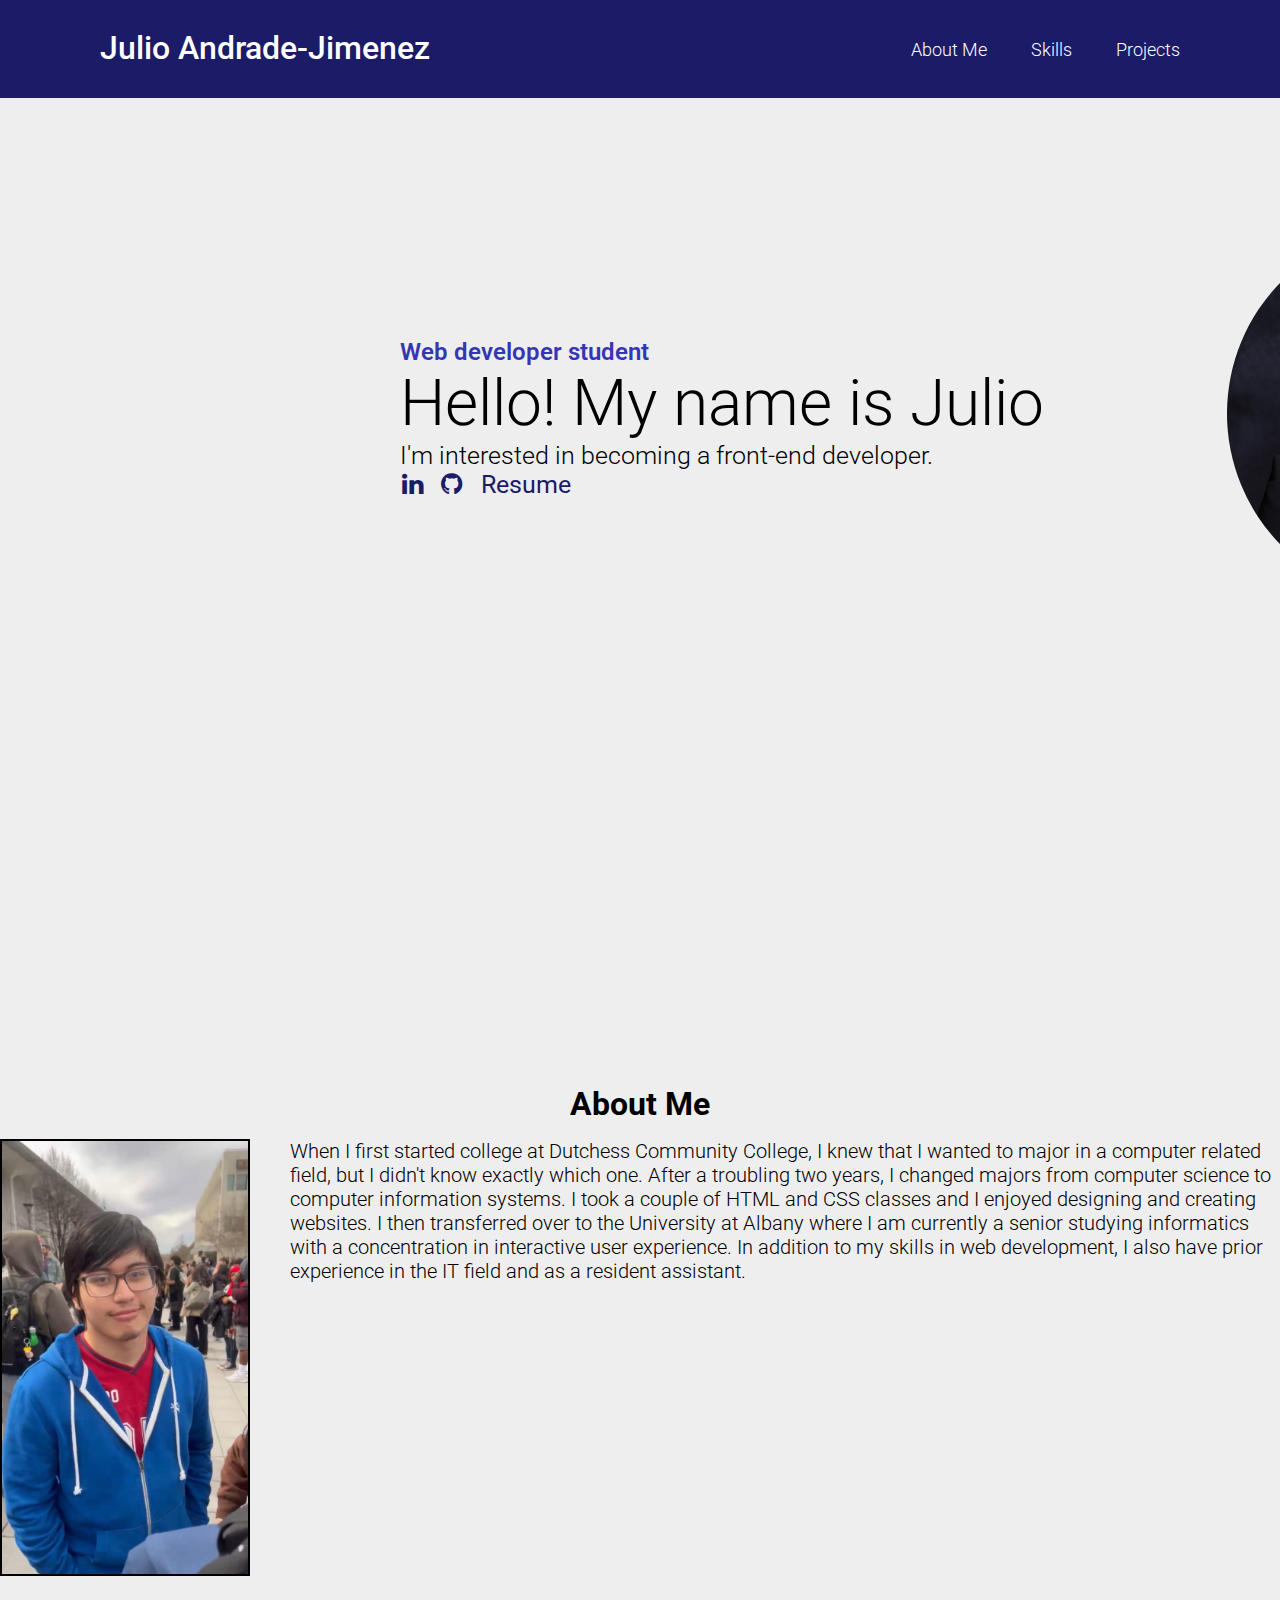
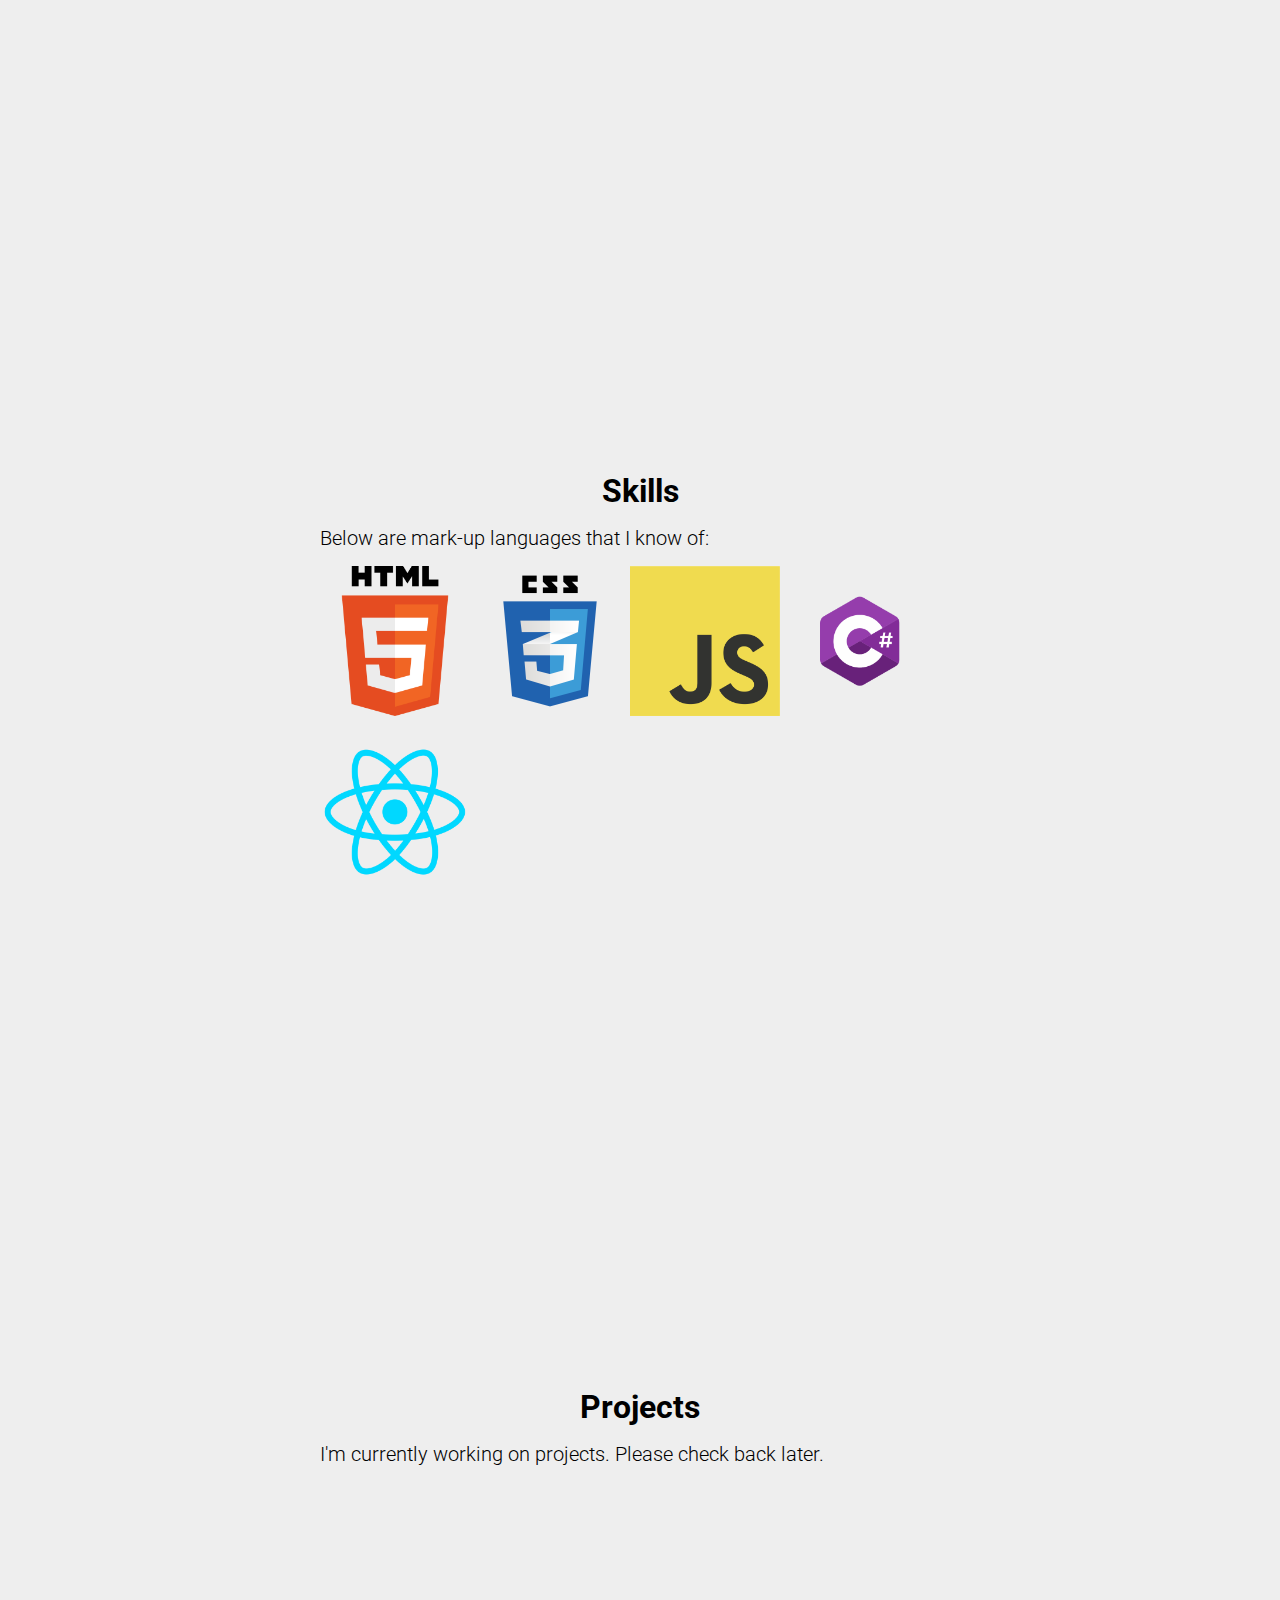
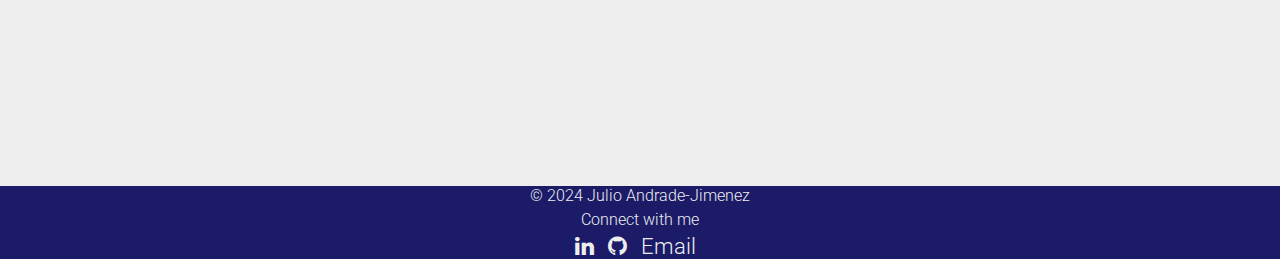
==== index.html @ 0c93e7e2 "Removed dead img & fixed footer" ====
<!DOCTYPE html>
<html lang="en">
    <head>
    <meta charset="UTF-8">
    <meta name="viewport" content="width=device-width, initial-scale=1.0">
    <meta http-equiv="X-UA-Compatible" content="ie=edge">
    <title>Julio Andrade-Jimenez</title>
    <link rel="apple-touch-icon" sizes="180x180" href="/photos/favicon_io/apple-touch-icon.png">
    <link rel="icon" type="image/png" sizes="32x32" href="/photos/favicon_io/favicon-32x32.png">
    <link rel="icon" type="image/png" sizes="16x16" href="/photos/favicon_io/favicon-16x16.png">
    <link rel="manifest" href="/site.webmanifest">
    <link rel="stylesheet" href="style.css">
    <link rel="preconnect" href="https://fonts.googleapis.com">
    <link rel="preconnect" href="https://fonts.gstatic.com" crossorigin>
    <link href="https://fonts.googleapis.com/css2?family=Roboto:ital,wght@0,100;0,300;0,400;0,500;0,700;0,900;1,100;1,300;1,400;1,500;1,700;1,900&display=swap" rel="stylesheet">
    <link rel="stylesheet" href="https://cdnjs.cloudflare.com/ajax/libs/font-awesome/4.7.0/css/font-awesome.min.css">
    <meta name="viewport" content="width=device-width, initial-scale=1.0">
    <link href="/hamburgers.css" rel="stylesheet">
    <script src="/java.js"></script>
</head>
<body>
    <header class="header">
        <div class="logo-container">
            <a href="#" class="logo">Julio Andrade-Jimenez</a>
                            <!-- Hamburger Menu -->
                    <button class="hamburger hamburger--slider" id="button-begone" type="button" onclick="Hamburger()">
                        <span class="hamburger-box">
                          <span class="hamburger-inner"></span>
                        </span>
                      </button>
        </div>   
        <nav class="navbar">         
            <a href="#about-me-header">About Me</a>
            <a href="#skills-header">Skills</a>
            <a href="#projects-header">Projects</a>
        </nav>
    </header>
    <div class="hero-container">
    <div id="hero-text">
        <h3 class="hero-header">Web developer student</h3>
        <h2 id="hero-header-one">Hello! My name is Julio</h2>
        <h4 id="hero-header-two">I'm interested in becoming a front-end developer.</h4>
        <nav id="nav-icon">
            <a href="https://www.linkedin.com/in/julio-andrade-jimenez-847bb917b/" target="'_blank"><i class="fa fa-linkedin" aria-hidden="true"></i></a>
            <a href="https://github.com/Wheetos" target="_blank"><i class="fa fa-github"></i></a>
            <a href="./Resume.pdf" target="_blank">Resume</a>
        </nav>
    </div>
    <div id="hero-img">
    <img src="/photos/R5C_7888.jpg" alt="Julio's portrait" id="portrait">
    </div>
</div>
<div class="wrapper">
    <h1 id="about-me-header">About Me</h1>
    <div class="about-wrapper">
        <img src="/photos/selfie.jpg" alt=" " id="about-me-pic">
        <p>  When I first started college at Dutchess Community College, I knew that 
             I wanted to major in a computer related field, but I 
             didn't know exactly which one. After a troubling two years, I 
             changed majors from computer science to computer 
             information systems. I took a couple of HTML and CSS 
             classes and I enjoyed designing and creating 
             websites. I then transferred over to the University at 
             Albany where I am currently a senior studying informatics 
             with a concentration in interactive user experience. In 
             addition to my skills in web development, I also have 
             prior experience in the IT field and as a resident assistant.
        </p>
    </div>
</div>
<div class="wrapper">
    <h1 id="skills-header">Skills</h1>
        <div class="skills-wrapper">
            <p>Below are mark-up languages that I know of:</p>
            <img src="/photos/html-logo.png" alt=" " class="skills-img">
            <img src="/photos/CSS-logo.png" alt=" " class="skills-img">
            <img src="/photos/JS-logo.png" alt=" " class="skills-img">
            <img src="/photos/Csharp-logo.png" alt=" " class="skills-img">
            <img src="/photos/react-logo.png" alt=" " class="skills-img">
        </div>
</div>
<div class="wrapper">
    <h1 id="projects-header">Projects</h1>
        <div class="project-wrapper">
            <p>I'm currently working on projects. Please check back later.</p>
        </div>
</div>
<footer>
    <div class="footer">
    <p>
        &copy; 2024 Julio Andrade-Jimenez
    </p>
    <p>
        Connect with me
    </p>
    <nav id="footer-icon">
        <a href="https://www.linkedin.com/in/julio-andrade-jimenez-847bb917b/" target="'_blank"><i class="fa fa-linkedin" aria-hidden="true"></i></a>
        <a href="https://github.com/Wheetos" target="_blank"><i class="fa fa-github"></i></a>
        <a href="mailto:julioandrade20943@gmail.com">Email</a>
    </nav>
    </div>
</footer>
</body>
</html>
---- style.css ----
*{
    box-sizing: border-box;
    padding: 0;
    margin: 0;
    font-family: "roboto", sans-serif;
}

body{
    min-height: 100vh;
    background-color: #eee;
}

.header{
    position: sticky;
    top: 0;
    left:0;
    width: 100%;
    padding: 20px 100px;
    background: #1b1b68;
    display: flex;
    justify-content: space-between;
    align-items: center;
    z-index: 100;
}

.logo{
    font-size: 32px;
    color:#fff;
    font-weight: 500;
    text-decoration: none;
    pointer-events: none;
}

.navbar a{
    position: relative;
    font-size: 18px;
    color: #fff;
    font-weight: 300;
    text-decoration: none;
    margin-left:40px;
}

.navbar a::before{
    content:'';
    position: absolute;
    top: 100%;
    left: 0;
    width: 0;
    height: 3px;
    background-color: #fff;
    transition: .3s;

}

.navbar a:hover::before{
    width: 100%;
}

.hero-container{
    display: flex;
    max-width: 1280px;
    margin-bottom: 20rem;
}
#hero-text{
    padding-left: 25rem;
    padding-top: 15rem;
}

#hero-img{
    margin-left: 2rem;
    margin-top: 8rem;
}

#portrait{
    clip-path: circle();
    width: 525px;
    height: 375px;
}

.hero-header{
    width: 45rem;
    font-size: 24px;
    font-weight: 600;
    color: #3636b4;
}

#hero-header-one{
    font-size: 4rem;
    font-weight: 300;
}

#hero-header-two{
    font-size: 25px;
    font-weight: 300;
}

#nav-icon a{
    color: #1b1b68;
    text-decoration: none;
    padding-left: 1.5px;
    padding-right: 13px;
    font-size: 25px;
}

#nav-icon a:hover{
    color: #3f3fcc;
}

.wrapper{
    max-width: 1280px;
    margin: auto;
    margin-bottom: 20rem;
}

#about-me-header{
    text-align: center;
    margin-bottom: 1rem;
    padding-top: 10rem;
}

#about-me-pic{
    width: 250px;
    margin-right: 2.5rem;
    border: 2px solid #000000;
}

.about-wrapper{
    display: flex;
    font-size: 20px;
    font-weight: 300;
}

#skills-header{
    text-align: center;
    margin-bottom: 1rem;
    padding-top: 11rem;
}

.skills-wrapper{
    width: 50%;
    font-size: 20px;
    font-weight: 300;
    margin: auto;
}

.skills-img {
    width: 150px;
    padding-top: 1rem;
}

#projects-header{
    text-align: center;
    margin-bottom: 1rem;
    padding-top: 11rem;
}

.project-wrapper {
    width: 50%;
    font-size: 20px;
    font-weight: 300;
    margin: auto;
}

.footer {
    background-color: #1b1b68;
    display: grid;
    font-size: 16px;
    font-weight: 300;
    color: #eee;
    gap: 5px;
    text-align: center;
}

#footer-icon a {
    color: #eee;
    text-decoration: none;
    padding-right: 10px;
    font-size: 22px;
}

#footer-icon a:hover {
    color: #3f3fcc;
}

#button-begone {
    visibility: hidden;
}


/* This applies when the screen size is 480px or less */
@media only screen and (max-width: 480px) {
    .header {
        max-width: 480px;
        width: 100%;
        padding: 10px 0px 0px;
        display: flex;
        justify-content: flex-start;
        flex-direction: column;
}
    
.logo {
        font-size: 20px;
        width: 300px;
        padding-right: 5rem;
}

/*Keeps the navbar's link hidden until the user clicks on the
    hamburger menu*/
.navbar {
        visibility:hidden;
}

.navbar-active {
        display: flex;
        flex-direction: column;
        gap: 20px;
        visibility: visible;
        margin: auto;
        width: 50%;
        padding-bottom: 10px;
}

.navbar a{
        font-size: 18px;
        margin: auto;
}

.hero-container{
        display: flex;
        flex-direction: column-reverse;
        max-width: 480px;
        width: 100%;
}

#hero-text{
        padding-left: 0px;
        padding-top: 3rem;
        margin: auto;
        text-align: center;
}
    
#hero-img{
        margin: auto;
        padding-top: 5rem;
        width: 100%;
        display: flex;
        justify-content: center;
}
    
#portrait{
        width: 275px;
        height: 250px;
}
    
.hero-header{
        width: 100%;
}
    
#hero-header-one{
        font-size: 36px;
}
    
#hero-header-two{
        font-size: 21px;
}
    
#nav-icon a{
        font-size: 30px;
}
    
.wrapper{
        max-width: 390px;
        margin: auto;
        margin-bottom: 20rem;
        display: flex;
        flex-direction: column;
}
    
#about-me-header{
        text-align: center;
        margin-bottom: 1rem;
        padding-top: 12rem;
}
    
#about-me-pic{
        width: 200px;
        height: 300px;
        margin: auto;
}
    
.about-wrapper{
        font-size: 19px;
        flex-direction: column;
        text-align: center;
        width: 100%;
}

.about-wrapper p {
        margin: auto;
        width: 85%;
        padding-top: 2rem;
}
    
#skills-header{
        text-align: center;
        margin-bottom: 1rem;
        padding-top: 12rem;
}
    
.skills-wrapper{
        width: 100%;
        display: flex;
        flex-direction: column;
}

.skills-wrapper p {
        width: 50%;
        margin: auto;
        padding-bottom: 5rem;
}
    
.skills-img {
        width: 150px;
        padding-top: 1rem;
        margin: auto;
}
    
#projects-header{
        text-align: center;
        margin-bottom: 1rem;
        padding-top: 12rem;
}
    
.project-wrapper{
        width: 100%;
        font-size: 20px;
        margin: auto;
}

.project-wrapper p {
        width: 50%;
        margin: auto;
}
    
.footer {
        margin: auto;
        width: 100%;
}
    
#footer-icon a{
        padding-right: 10px;
        font-size: 22px;
}

#button-begone {
        visibility:visible;
}    
}
---- hamburgers.css ----
/*!
 * Hamburgers
 * @description Tasty CSS-animated hamburgers
 * @author Jonathan Suh @jonsuh
 * @site https://jonsuh.com/hamburgers
 * @link https://github.com/jonsuh/hamburgers
 */
.hamburger {
  padding: 15px 15px;
  display: inline-block;
  cursor: pointer;
  transition-property: opacity, filter;
  transition-duration: 0.15s;
  transition-timing-function: linear;
  font: inherit;
  color: inherit;
  text-transform: none;
  background-color: transparent;
  border: 0;
  margin: 0;
  overflow: visible; }
  .hamburger:hover {
    opacity: 0.7; }
  .hamburger.is-active:hover {
    opacity: 0.7; }
  .hamburger.is-active .hamburger-inner,
  .hamburger.is-active .hamburger-inner::before,
  .hamburger.is-active .hamburger-inner::after {
    background-color: #eee; }

.hamburger-box {
  width: 40px;
  height: 24px;
  display: inline-block;
  position: relative; }

.hamburger-inner {
  display: block;
  top: 50%;
  margin-top: -2px; }
  .hamburger-inner, .hamburger-inner::before, .hamburger-inner::after {
    width: 40px;
    height: 4px;
    background-color: #eee;
    border-radius: 4px;
    position: absolute;
    transition-property: transform;
    transition-duration: 0.15s;
    transition-timing-function: ease; }
  .hamburger-inner::before, .hamburger-inner::after {
    content: "";
    display: block; }
  .hamburger-inner::before {
    top: -10px; }
  .hamburger-inner::after {
    bottom: -10px; }

/*
   * 3DX
   */
.hamburger--3dx .hamburger-box {
  perspective: 80px; }

.hamburger--3dx .hamburger-inner {
  transition: transform 0.15s cubic-bezier(0.645, 0.045, 0.355, 1), background-color 0s 0.1s cubic-bezier(0.645, 0.045, 0.355, 1); }
  .hamburger--3dx .hamburger-inner::before, .hamburger--3dx .hamburger-inner::after {
    transition: transform 0s 0.1s cubic-bezier(0.645, 0.045, 0.355, 1); }

.hamburger--3dx.is-active .hamburger-inner {
  background-color: transparent !important;
  transform: rotateY(180deg); }
  .hamburger--3dx.is-active .hamburger-inner::before {
    transform: translate3d(0, 10px, 0) rotate(45deg); }
  .hamburger--3dx.is-active .hamburger-inner::after {
    transform: translate3d(0, -10px, 0) rotate(-45deg); }

/*
   * 3DX Reverse
   */
.hamburger--3dx-r .hamburger-box {
  perspective: 80px; }

.hamburger--3dx-r .hamburger-inner {
  transition: transform 0.15s cubic-bezier(0.645, 0.045, 0.355, 1), background-color 0s 0.1s cubic-bezier(0.645, 0.045, 0.355, 1); }
  .hamburger--3dx-r .hamburger-inner::before, .hamburger--3dx-r .hamburger-inner::after {
    transition: transform 0s 0.1s cubic-bezier(0.645, 0.045, 0.355, 1); }

.hamburger--3dx-r.is-active .hamburger-inner {
  background-color: transparent !important;
  transform: rotateY(-180deg); }
  .hamburger--3dx-r.is-active .hamburger-inner::before {
    transform: translate3d(0, 10px, 0) rotate(45deg); }
  .hamburger--3dx-r.is-active .hamburger-inner::after {
    transform: translate3d(0, -10px, 0) rotate(-45deg); }

/*
   * 3DY
   */
.hamburger--3dy .hamburger-box {
  perspective: 80px; }

.hamburger--3dy .hamburger-inner {
  transition: transform 0.15s cubic-bezier(0.645, 0.045, 0.355, 1), background-color 0s 0.1s cubic-bezier(0.645, 0.045, 0.355, 1); }
  .hamburger--3dy .hamburger-inner::before, .hamburger--3dy .hamburger-inner::after {
    transition: transform 0s 0.1s cubic-bezier(0.645, 0.045, 0.355, 1); }

.hamburger--3dy.is-active .hamburger-inner {
  background-color: transparent !important;
  transform: rotateX(-180deg); }
  .hamburger--3dy.is-active .hamburger-inner::before {
    transform: translate3d(0, 10px, 0) rotate(45deg); }
  .hamburger--3dy.is-active .hamburger-inner::after {
    transform: translate3d(0, -10px, 0) rotate(-45deg); }

/*
   * 3DY Reverse
   */
.hamburger--3dy-r .hamburger-box {
  perspective: 80px; }

.hamburger--3dy-r .hamburger-inner {
  transition: transform 0.15s cubic-bezier(0.645, 0.045, 0.355, 1), background-color 0s 0.1s cubic-bezier(0.645, 0.045, 0.355, 1); }
  .hamburger--3dy-r .hamburger-inner::before, .hamburger--3dy-r .hamburger-inner::after {
    transition: transform 0s 0.1s cubic-bezier(0.645, 0.045, 0.355, 1); }

.hamburger--3dy-r.is-active .hamburger-inner {
  background-color: transparent !important;
  transform: rotateX(180deg); }
  .hamburger--3dy-r.is-active .hamburger-inner::before {
    transform: translate3d(0, 10px, 0) rotate(45deg); }
  .hamburger--3dy-r.is-active .hamburger-inner::after {
    transform: translate3d(0, -10px, 0) rotate(-45deg); }

/*
   * 3DXY
   */
.hamburger--3dxy .hamburger-box {
  perspective: 80px; }

.hamburger--3dxy .hamburger-inner {
  transition: transform 0.15s cubic-bezier(0.645, 0.045, 0.355, 1), background-color 0s 0.1s cubic-bezier(0.645, 0.045, 0.355, 1); }
  .hamburger--3dxy .hamburger-inner::before, .hamburger--3dxy .hamburger-inner::after {
    transition: transform 0s 0.1s cubic-bezier(0.645, 0.045, 0.355, 1); }

.hamburger--3dxy.is-active .hamburger-inner {
  background-color: transparent !important;
  transform: rotateX(180deg) rotateY(180deg); }
  .hamburger--3dxy.is-active .hamburger-inner::before {
    transform: translate3d(0, 10px, 0) rotate(45deg); }
  .hamburger--3dxy.is-active .hamburger-inner::after {
    transform: translate3d(0, -10px, 0) rotate(-45deg); }

/*
   * 3DXY Reverse
   */
.hamburger--3dxy-r .hamburger-box {
  perspective: 80px; }

.hamburger--3dxy-r .hamburger-inner {
  transition: transform 0.15s cubic-bezier(0.645, 0.045, 0.355, 1), background-color 0s 0.1s cubic-bezier(0.645, 0.045, 0.355, 1); }
  .hamburger--3dxy-r .hamburger-inner::before, .hamburger--3dxy-r .hamburger-inner::after {
    transition: transform 0s 0.1s cubic-bezier(0.645, 0.045, 0.355, 1); }

.hamburger--3dxy-r.is-active .hamburger-inner {
  background-color: transparent !important;
  transform: rotateX(180deg) rotateY(180deg) rotateZ(-180deg); }
  .hamburger--3dxy-r.is-active .hamburger-inner::before {
    transform: translate3d(0, 10px, 0) rotate(45deg); }
  .hamburger--3dxy-r.is-active .hamburger-inner::after {
    transform: translate3d(0, -10px, 0) rotate(-45deg); }

/*
   * Arrow
   */
.hamburger--arrow.is-active .hamburger-inner::before {
  transform: translate3d(-8px, 0, 0) rotate(-45deg) scale(0.7, 1); }

.hamburger--arrow.is-active .hamburger-inner::after {
  transform: translate3d(-8px, 0, 0) rotate(45deg) scale(0.7, 1); }

/*
   * Arrow Right
   */
.hamburger--arrow-r.is-active .hamburger-inner::before {
  transform: translate3d(8px, 0, 0) rotate(45deg) scale(0.7, 1); }

.hamburger--arrow-r.is-active .hamburger-inner::after {
  transform: translate3d(8px, 0, 0) rotate(-45deg) scale(0.7, 1); }

/*
   * Arrow Alt
   */
.hamburger--arrowalt .hamburger-inner::before {
  transition: top 0.1s 0.1s ease, transform 0.1s cubic-bezier(0.165, 0.84, 0.44, 1); }

.hamburger--arrowalt .hamburger-inner::after {
  transition: bottom 0.1s 0.1s ease, transform 0.1s cubic-bezier(0.165, 0.84, 0.44, 1); }

.hamburger--arrowalt.is-active .hamburger-inner::before {
  top: 0;
  transform: translate3d(-8px, -10px, 0) rotate(-45deg) scale(0.7, 1);
  transition: top 0.1s ease, transform 0.1s 0.1s cubic-bezier(0.895, 0.03, 0.685, 0.22); }

.hamburger--arrowalt.is-active .hamburger-inner::after {
  bottom: 0;
  transform: translate3d(-8px, 10px, 0) rotate(45deg) scale(0.7, 1);
  transition: bottom 0.1s ease, transform 0.1s 0.1s cubic-bezier(0.895, 0.03, 0.685, 0.22); }

/*
   * Arrow Alt Right
   */
.hamburger--arrowalt-r .hamburger-inner::before {
  transition: top 0.1s 0.1s ease, transform 0.1s cubic-bezier(0.165, 0.84, 0.44, 1); }

.hamburger--arrowalt-r .hamburger-inner::after {
  transition: bottom 0.1s 0.1s ease, transform 0.1s cubic-bezier(0.165, 0.84, 0.44, 1); }

.hamburger--arrowalt-r.is-active .hamburger-inner::before {
  top: 0;
  transform: translate3d(8px, -10px, 0) rotate(45deg) scale(0.7, 1);
  transition: top 0.1s ease, transform 0.1s 0.1s cubic-bezier(0.895, 0.03, 0.685, 0.22); }

.hamburger--arrowalt-r.is-active .hamburger-inner::after {
  bottom: 0;
  transform: translate3d(8px, 10px, 0) rotate(-45deg) scale(0.7, 1);
  transition: bottom 0.1s ease, transform 0.1s 0.1s cubic-bezier(0.895, 0.03, 0.685, 0.22); }

/*
   * Arrow Turn
   */
.hamburger--arrowturn.is-active .hamburger-inner {
  transform: rotate(-180deg); }
  .hamburger--arrowturn.is-active .hamburger-inner::before {
    transform: translate3d(8px, 0, 0) rotate(45deg) scale(0.7, 1); }
  .hamburger--arrowturn.is-active .hamburger-inner::after {
    transform: translate3d(8px, 0, 0) rotate(-45deg) scale(0.7, 1); }

/*
   * Arrow Turn Right
   */
.hamburger--arrowturn-r.is-active .hamburger-inner {
  transform: rotate(-180deg); }
  .hamburger--arrowturn-r.is-active .hamburger-inner::before {
    transform: translate3d(-8px, 0, 0) rotate(-45deg) scale(0.7, 1); }
  .hamburger--arrowturn-r.is-active .hamburger-inner::after {
    transform: translate3d(-8px, 0, 0) rotate(45deg) scale(0.7, 1); }

/*
   * Boring
   */
.hamburger--boring .hamburger-inner, .hamburger--boring .hamburger-inner::before, .hamburger--boring .hamburger-inner::after {
  transition-property: none; }

.hamburger--boring.is-active .hamburger-inner {
  transform: rotate(45deg); }
  .hamburger--boring.is-active .hamburger-inner::before {
    top: 0;
    opacity: 0; }
  .hamburger--boring.is-active .hamburger-inner::after {
    bottom: 0;
    transform: rotate(-90deg); }

/*
   * Collapse
   */
.hamburger--collapse .hamburger-inner {
  top: auto;
  bottom: 0;
  transition-duration: 0.13s;
  transition-delay: 0.13s;
  transition-timing-function: cubic-bezier(0.55, 0.055, 0.675, 0.19); }
  .hamburger--collapse .hamburger-inner::after {
    top: -20px;
    transition: top 0.2s 0.2s cubic-bezier(0.33333, 0.66667, 0.66667, 1), opacity 0.1s linear; }
  .hamburger--collapse .hamburger-inner::before {
    transition: top 0.12s 0.2s cubic-bezier(0.33333, 0.66667, 0.66667, 1), transform 0.13s cubic-bezier(0.55, 0.055, 0.675, 0.19); }

.hamburger--collapse.is-active .hamburger-inner {
  transform: translate3d(0, -10px, 0) rotate(-45deg);
  transition-delay: 0.22s;
  transition-timing-function: cubic-bezier(0.215, 0.61, 0.355, 1); }
  .hamburger--collapse.is-active .hamburger-inner::after {
    top: 0;
    opacity: 0;
    transition: top 0.2s cubic-bezier(0.33333, 0, 0.66667, 0.33333), opacity 0.1s 0.22s linear; }
  .hamburger--collapse.is-active .hamburger-inner::before {
    top: 0;
    transform: rotate(-90deg);
    transition: top 0.1s 0.16s cubic-bezier(0.33333, 0, 0.66667, 0.33333), transform 0.13s 0.25s cubic-bezier(0.215, 0.61, 0.355, 1); }

/*
   * Collapse Reverse
   */
.hamburger--collapse-r .hamburger-inner {
  top: auto;
  bottom: 0;
  transition-duration: 0.13s;
  transition-delay: 0.13s;
  transition-timing-function: cubic-bezier(0.55, 0.055, 0.675, 0.19); }
  .hamburger--collapse-r .hamburger-inner::after {
    top: -20px;
    transition: top 0.2s 0.2s cubic-bezier(0.33333, 0.66667, 0.66667, 1), opacity 0.1s linear; }
  .hamburger--collapse-r .hamburger-inner::before {
    transition: top 0.12s 0.2s cubic-bezier(0.33333, 0.66667, 0.66667, 1), transform 0.13s cubic-bezier(0.55, 0.055, 0.675, 0.19); }

.hamburger--collapse-r.is-active .hamburger-inner {
  transform: translate3d(0, -10px, 0) rotate(45deg);
  transition-delay: 0.22s;
  transition-timing-function: cubic-bezier(0.215, 0.61, 0.355, 1); }
  .hamburger--collapse-r.is-active .hamburger-inner::after {
    top: 0;
    opacity: 0;
    transition: top 0.2s cubic-bezier(0.33333, 0, 0.66667, 0.33333), opacity 0.1s 0.22s linear; }
  .hamburger--collapse-r.is-active .hamburger-inner::before {
    top: 0;
    transform: rotate(90deg);
    transition: top 0.1s 0.16s cubic-bezier(0.33333, 0, 0.66667, 0.33333), transform 0.13s 0.25s cubic-bezier(0.215, 0.61, 0.355, 1); }

/*
   * Elastic
   */
.hamburger--elastic .hamburger-inner {
  top: 2px;
  transition-duration: 0.275s;
  transition-timing-function: cubic-bezier(0.68, -0.55, 0.265, 1.55); }
  .hamburger--elastic .hamburger-inner::before {
    top: 10px;
    transition: opacity 0.125s 0.275s ease; }
  .hamburger--elastic .hamburger-inner::after {
    top: 20px;
    transition: transform 0.275s cubic-bezier(0.68, -0.55, 0.265, 1.55); }

.hamburger--elastic.is-active .hamburger-inner {
  transform: translate3d(0, 10px, 0) rotate(135deg);
  transition-delay: 0.075s; }
  .hamburger--elastic.is-active .hamburger-inner::before {
    transition-delay: 0s;
    opacity: 0; }
  .hamburger--elastic.is-active .hamburger-inner::after {
    transform: translate3d(0, -20px, 0) rotate(-270deg);
    transition-delay: 0.075s; }

/*
   * Elastic Reverse
   */
.hamburger--elastic-r .hamburger-inner {
  top: 2px;
  transition-duration: 0.275s;
  transition-timing-function: cubic-bezier(0.68, -0.55, 0.265, 1.55); }
  .hamburger--elastic-r .hamburger-inner::before {
    top: 10px;
    transition: opacity 0.125s 0.275s ease; }
  .hamburger--elastic-r .hamburger-inner::after {
    top: 20px;
    transition: transform 0.275s cubic-bezier(0.68, -0.55, 0.265, 1.55); }

.hamburger--elastic-r.is-active .hamburger-inner {
  transform: translate3d(0, 10px, 0) rotate(-135deg);
  transition-delay: 0.075s; }
  .hamburger--elastic-r.is-active .hamburger-inner::before {
    transition-delay: 0s;
    opacity: 0; }
  .hamburger--elastic-r.is-active .hamburger-inner::after {
    transform: translate3d(0, -20px, 0) rotate(270deg);
    transition-delay: 0.075s; }

/*
   * Emphatic
   */
.hamburger--emphatic {
  overflow: hidden; }
  .hamburger--emphatic .hamburger-inner {
    transition: background-color 0.125s 0.175s ease-in; }
    .hamburger--emphatic .hamburger-inner::before {
      left: 0;
      transition: transform 0.125s cubic-bezier(0.6, 0.04, 0.98, 0.335), top 0.05s 0.125s linear, left 0.125s 0.175s ease-in; }
    .hamburger--emphatic .hamburger-inner::after {
      top: 10px;
      right: 0;
      transition: transform 0.125s cubic-bezier(0.6, 0.04, 0.98, 0.335), top 0.05s 0.125s linear, right 0.125s 0.175s ease-in; }
  .hamburger--emphatic.is-active .hamburger-inner {
    transition-delay: 0s;
    transition-timing-function: ease-out;
    background-color: transparent !important; }
    .hamburger--emphatic.is-active .hamburger-inner::before {
      left: -80px;
      top: -80px;
      transform: translate3d(80px, 80px, 0) rotate(45deg);
      transition: left 0.125s ease-out, top 0.05s 0.125s linear, transform 0.125s 0.175s cubic-bezier(0.075, 0.82, 0.165, 1); }
    .hamburger--emphatic.is-active .hamburger-inner::after {
      right: -80px;
      top: -80px;
      transform: translate3d(-80px, 80px, 0) rotate(-45deg);
      transition: right 0.125s ease-out, top 0.05s 0.125s linear, transform 0.125s 0.175s cubic-bezier(0.075, 0.82, 0.165, 1); }

/*
   * Emphatic Reverse
   */
.hamburger--emphatic-r {
  overflow: hidden; }
  .hamburger--emphatic-r .hamburger-inner {
    transition: background-color 0.125s 0.175s ease-in; }
    .hamburger--emphatic-r .hamburger-inner::before {
      left: 0;
      transition: transform 0.125s cubic-bezier(0.6, 0.04, 0.98, 0.335), top 0.05s 0.125s linear, left 0.125s 0.175s ease-in; }
    .hamburger--emphatic-r .hamburger-inner::after {
      top: 10px;
      right: 0;
      transition: transform 0.125s cubic-bezier(0.6, 0.04, 0.98, 0.335), top 0.05s 0.125s linear, right 0.125s 0.175s ease-in; }
  .hamburger--emphatic-r.is-active .hamburger-inner {
    transition-delay: 0s;
    transition-timing-function: ease-out;
    background-color: transparent !important; }
    .hamburger--emphatic-r.is-active .hamburger-inner::before {
      left: -80px;
      top: 80px;
      transform: translate3d(80px, -80px, 0) rotate(-45deg);
      transition: left 0.125s ease-out, top 0.05s 0.125s linear, transform 0.125s 0.175s cubic-bezier(0.075, 0.82, 0.165, 1); }
    .hamburger--emphatic-r.is-active .hamburger-inner::after {
      right: -80px;
      top: 80px;
      transform: translate3d(-80px, -80px, 0) rotate(45deg);
      transition: right 0.125s ease-out, top 0.05s 0.125s linear, transform 0.125s 0.175s cubic-bezier(0.075, 0.82, 0.165, 1); }

/*
   * Minus
   */
.hamburger--minus .hamburger-inner::before, .hamburger--minus .hamburger-inner::after {
  transition: bottom 0.08s 0s ease-out, top 0.08s 0s ease-out, opacity 0s linear; }

.hamburger--minus.is-active .hamburger-inner::before, .hamburger--minus.is-active .hamburger-inner::after {
  opacity: 0;
  transition: bottom 0.08s ease-out, top 0.08s ease-out, opacity 0s 0.08s linear; }

.hamburger--minus.is-active .hamburger-inner::before {
  top: 0; }

.hamburger--minus.is-active .hamburger-inner::after {
  bottom: 0; }

/*
   * Slider
   */
.hamburger--slider .hamburger-inner {
  top: 2px; }
  .hamburger--slider .hamburger-inner::before {
    top: 10px;
    transition-property: transform, opacity;
    transition-timing-function: ease;
    transition-duration: 0.15s; }
  .hamburger--slider .hamburger-inner::after {
    top: 20px; }

.hamburger--slider.is-active .hamburger-inner {
  transform: translate3d(0, 10px, 0) rotate(45deg); }
  .hamburger--slider.is-active .hamburger-inner::before {
    transform: rotate(-45deg) translate3d(-5.71429px, -6px, 0);
    opacity: 0; }
  .hamburger--slider.is-active .hamburger-inner::after {
    transform: translate3d(0, -20px, 0) rotate(-90deg); }

/*
   * Slider Reverse
   */
.hamburger--slider-r .hamburger-inner {
  top: 2px; }
  .hamburger--slider-r .hamburger-inner::before {
    top: 10px;
    transition-property: transform, opacity;
    transition-timing-function: ease;
    transition-duration: 0.15s; }
  .hamburger--slider-r .hamburger-inner::after {
    top: 20px; }

.hamburger--slider-r.is-active .hamburger-inner {
  transform: translate3d(0, 10px, 0) rotate(-45deg); }
  .hamburger--slider-r.is-active .hamburger-inner::before {
    transform: rotate(45deg) translate3d(5.71429px, -6px, 0);
    opacity: 0; }
  .hamburger--slider-r.is-active .hamburger-inner::after {
    transform: translate3d(0, -20px, 0) rotate(90deg); }

/*
   * Spin
   */
.hamburger--spin .hamburger-inner {
  transition-duration: 0.22s;
  transition-timing-function: cubic-bezier(0.55, 0.055, 0.675, 0.19); }
  .hamburger--spin .hamburger-inner::before {
    transition: top 0.1s 0.25s ease-in, opacity 0.1s ease-in; }
  .hamburger--spin .hamburger-inner::after {
    transition: bottom 0.1s 0.25s ease-in, transform 0.22s cubic-bezier(0.55, 0.055, 0.675, 0.19); }

.hamburger--spin.is-active .hamburger-inner {
  transform: rotate(225deg);
  transition-delay: 0.12s;
  transition-timing-function: cubic-bezier(0.215, 0.61, 0.355, 1); }
  .hamburger--spin.is-active .hamburger-inner::before {
    top: 0;
    opacity: 0;
    transition: top 0.1s ease-out, opacity 0.1s 0.12s ease-out; }
  .hamburger--spin.is-active .hamburger-inner::after {
    bottom: 0;
    transform: rotate(-90deg);
    transition: bottom 0.1s ease-out, transform 0.22s 0.12s cubic-bezier(0.215, 0.61, 0.355, 1); }

/*
   * Spin Reverse
   */
.hamburger--spin-r .hamburger-inner {
  transition-duration: 0.22s;
  transition-timing-function: cubic-bezier(0.55, 0.055, 0.675, 0.19); }
  .hamburger--spin-r .hamburger-inner::before {
    transition: top 0.1s 0.25s ease-in, opacity 0.1s ease-in; }
  .hamburger--spin-r .hamburger-inner::after {
    transition: bottom 0.1s 0.25s ease-in, transform 0.22s cubic-bezier(0.55, 0.055, 0.675, 0.19); }

.hamburger--spin-r.is-active .hamburger-inner {
  transform: rotate(-225deg);
  transition-delay: 0.12s;
  transition-timing-function: cubic-bezier(0.215, 0.61, 0.355, 1); }
  .hamburger--spin-r.is-active .hamburger-inner::before {
    top: 0;
    opacity: 0;
    transition: top 0.1s ease-out, opacity 0.1s 0.12s ease-out; }
  .hamburger--spin-r.is-active .hamburger-inner::after {
    bottom: 0;
    transform: rotate(90deg);
    transition: bottom 0.1s ease-out, transform 0.22s 0.12s cubic-bezier(0.215, 0.61, 0.355, 1); }

/*
   * Spring
   */
.hamburger--spring .hamburger-inner {
  top: 2px;
  transition: background-color 0s 0.13s linear; }
  .hamburger--spring .hamburger-inner::before {
    top: 10px;
    transition: top 0.1s 0.2s cubic-bezier(0.33333, 0.66667, 0.66667, 1), transform 0.13s cubic-bezier(0.55, 0.055, 0.675, 0.19); }
  .hamburger--spring .hamburger-inner::after {
    top: 20px;
    transition: top 0.2s 0.2s cubic-bezier(0.33333, 0.66667, 0.66667, 1), transform 0.13s cubic-bezier(0.55, 0.055, 0.675, 0.19); }

.hamburger--spring.is-active .hamburger-inner {
  transition-delay: 0.22s;
  background-color: transparent !important; }
  .hamburger--spring.is-active .hamburger-inner::before {
    top: 0;
    transition: top 0.1s 0.15s cubic-bezier(0.33333, 0, 0.66667, 0.33333), transform 0.13s 0.22s cubic-bezier(0.215, 0.61, 0.355, 1);
    transform: translate3d(0, 10px, 0) rotate(45deg); }
  .hamburger--spring.is-active .hamburger-inner::after {
    top: 0;
    transition: top 0.2s cubic-bezier(0.33333, 0, 0.66667, 0.33333), transform 0.13s 0.22s cubic-bezier(0.215, 0.61, 0.355, 1);
    transform: translate3d(0, 10px, 0) rotate(-45deg); }

/*
   * Spring Reverse
   */
.hamburger--spring-r .hamburger-inner {
  top: auto;
  bottom: 0;
  transition-duration: 0.13s;
  transition-delay: 0s;
  transition-timing-function: cubic-bezier(0.55, 0.055, 0.675, 0.19); }
  .hamburger--spring-r .hamburger-inner::after {
    top: -20px;
    transition: top 0.2s 0.2s cubic-bezier(0.33333, 0.66667, 0.66667, 1), opacity 0s linear; }
  .hamburger--spring-r .hamburger-inner::before {
    transition: top 0.1s 0.2s cubic-bezier(0.33333, 0.66667, 0.66667, 1), transform 0.13s cubic-bezier(0.55, 0.055, 0.675, 0.19); }

.hamburger--spring-r.is-active .hamburger-inner {
  transform: translate3d(0, -10px, 0) rotate(-45deg);
  transition-delay: 0.22s;
  transition-timing-function: cubic-bezier(0.215, 0.61, 0.355, 1); }
  .hamburger--spring-r.is-active .hamburger-inner::after {
    top: 0;
    opacity: 0;
    transition: top 0.2s cubic-bezier(0.33333, 0, 0.66667, 0.33333), opacity 0s 0.22s linear; }
  .hamburger--spring-r.is-active .hamburger-inner::before {
    top: 0;
    transform: rotate(90deg);
    transition: top 0.1s 0.15s cubic-bezier(0.33333, 0, 0.66667, 0.33333), transform 0.13s 0.22s cubic-bezier(0.215, 0.61, 0.355, 1); }

/*
   * Stand
   */
.hamburger--stand .hamburger-inner {
  transition: transform 0.075s 0.15s cubic-bezier(0.55, 0.055, 0.675, 0.19), background-color 0s 0.075s linear; }
  .hamburger--stand .hamburger-inner::before {
    transition: top 0.075s 0.075s ease-in, transform 0.075s 0s cubic-bezier(0.55, 0.055, 0.675, 0.19); }
  .hamburger--stand .hamburger-inner::after {
    transition: bottom 0.075s 0.075s ease-in, transform 0.075s 0s cubic-bezier(0.55, 0.055, 0.675, 0.19); }

.hamburger--stand.is-active .hamburger-inner {
  transform: rotate(90deg);
  background-color: transparent !important;
  transition: transform 0.075s 0s cubic-bezier(0.215, 0.61, 0.355, 1), background-color 0s 0.15s linear; }
  .hamburger--stand.is-active .hamburger-inner::before {
    top: 0;
    transform: rotate(-45deg);
    transition: top 0.075s 0.1s ease-out, transform 0.075s 0.15s cubic-bezier(0.215, 0.61, 0.355, 1); }
  .hamburger--stand.is-active .hamburger-inner::after {
    bottom: 0;
    transform: rotate(45deg);
    transition: bottom 0.075s 0.1s ease-out, transform 0.075s 0.15s cubic-bezier(0.215, 0.61, 0.355, 1); }

/*
   * Stand Reverse
   */
.hamburger--stand-r .hamburger-inner {
  transition: transform 0.075s 0.15s cubic-bezier(0.55, 0.055, 0.675, 0.19), background-color 0s 0.075s linear; }
  .hamburger--stand-r .hamburger-inner::before {
    transition: top 0.075s 0.075s ease-in, transform 0.075s 0s cubic-bezier(0.55, 0.055, 0.675, 0.19); }
  .hamburger--stand-r .hamburger-inner::after {
    transition: bottom 0.075s 0.075s ease-in, transform 0.075s 0s cubic-bezier(0.55, 0.055, 0.675, 0.19); }

.hamburger--stand-r.is-active .hamburger-inner {
  transform: rotate(-90deg);
  background-color: transparent !important;
  transition: transform 0.075s 0s cubic-bezier(0.215, 0.61, 0.355, 1), background-color 0s 0.15s linear; }
  .hamburger--stand-r.is-active .hamburger-inner::before {
    top: 0;
    transform: rotate(-45deg);
    transition: top 0.075s 0.1s ease-out, transform 0.075s 0.15s cubic-bezier(0.215, 0.61, 0.355, 1); }
  .hamburger--stand-r.is-active .hamburger-inner::after {
    bottom: 0;
    transform: rotate(45deg);
    transition: bottom 0.075s 0.1s ease-out, transform 0.075s 0.15s cubic-bezier(0.215, 0.61, 0.355, 1); }

/*
   * Squeeze
   */
.hamburger--squeeze .hamburger-inner {
  transition-duration: 0.075s;
  transition-timing-function: cubic-bezier(0.55, 0.055, 0.675, 0.19); }
  .hamburger--squeeze .hamburger-inner::before {
    transition: top 0.075s 0.12s ease, opacity 0.075s ease; }
  .hamburger--squeeze .hamburger-inner::after {
    transition: bottom 0.075s 0.12s ease, transform 0.075s cubic-bezier(0.55, 0.055, 0.675, 0.19); }

.hamburger--squeeze.is-active .hamburger-inner {
  transform: rotate(45deg);
  transition-delay: 0.12s;
  transition-timing-function: cubic-bezier(0.215, 0.61, 0.355, 1); }
  .hamburger--squeeze.is-active .hamburger-inner::before {
    top: 0;
    opacity: 0;
    transition: top 0.075s ease, opacity 0.075s 0.12s ease; }
  .hamburger--squeeze.is-active .hamburger-inner::after {
    bottom: 0;
    transform: rotate(-90deg);
    transition: bottom 0.075s ease, transform 0.075s 0.12s cubic-bezier(0.215, 0.61, 0.355, 1); }

/*
   * Vortex
   */
.hamburger--vortex .hamburger-inner {
  transition-duration: 0.2s;
  transition-timing-function: cubic-bezier(0.19, 1, 0.22, 1); }
  .hamburger--vortex .hamburger-inner::before, .hamburger--vortex .hamburger-inner::after {
    transition-duration: 0s;
    transition-delay: 0.1s;
    transition-timing-function: linear; }
  .hamburger--vortex .hamburger-inner::before {
    transition-property: top, opacity; }
  .hamburger--vortex .hamburger-inner::after {
    transition-property: bottom, transform; }

.hamburger--vortex.is-active .hamburger-inner {
  transform: rotate(765deg);
  transition-timing-function: cubic-bezier(0.19, 1, 0.22, 1); }
  .hamburger--vortex.is-active .hamburger-inner::before, .hamburger--vortex.is-active .hamburger-inner::after {
    transition-delay: 0s; }
  .hamburger--vortex.is-active .hamburger-inner::before {
    top: 0;
    opacity: 0; }
  .hamburger--vortex.is-active .hamburger-inner::after {
    bottom: 0;
    transform: rotate(90deg); }

/*
   * Vortex Reverse
   */
.hamburger--vortex-r .hamburger-inner {
  transition-duration: 0.2s;
  transition-timing-function: cubic-bezier(0.19, 1, 0.22, 1); }
  .hamburger--vortex-r .hamburger-inner::before, .hamburger--vortex-r .hamburger-inner::after {
    transition-duration: 0s;
    transition-delay: 0.1s;
    transition-timing-function: linear; }
  .hamburger--vortex-r .hamburger-inner::before {
    transition-property: top, opacity; }
  .hamburger--vortex-r .hamburger-inner::after {
    transition-property: bottom, transform; }

.hamburger--vortex-r.is-active .hamburger-inner {
  transform: rotate(-765deg);
  transition-timing-function: cubic-bezier(0.19, 1, 0.22, 1); }
  .hamburger--vortex-r.is-active .hamburger-inner::before, .hamburger--vortex-r.is-active .hamburger-inner::after {
    transition-delay: 0s; }
  .hamburger--vortex-r.is-active .hamburger-inner::before {
    top: 0;
    opacity: 0; }
  .hamburger--vortex-r.is-active .hamburger-inner::after {
    bottom: 0;
    transform: rotate(-90deg); }
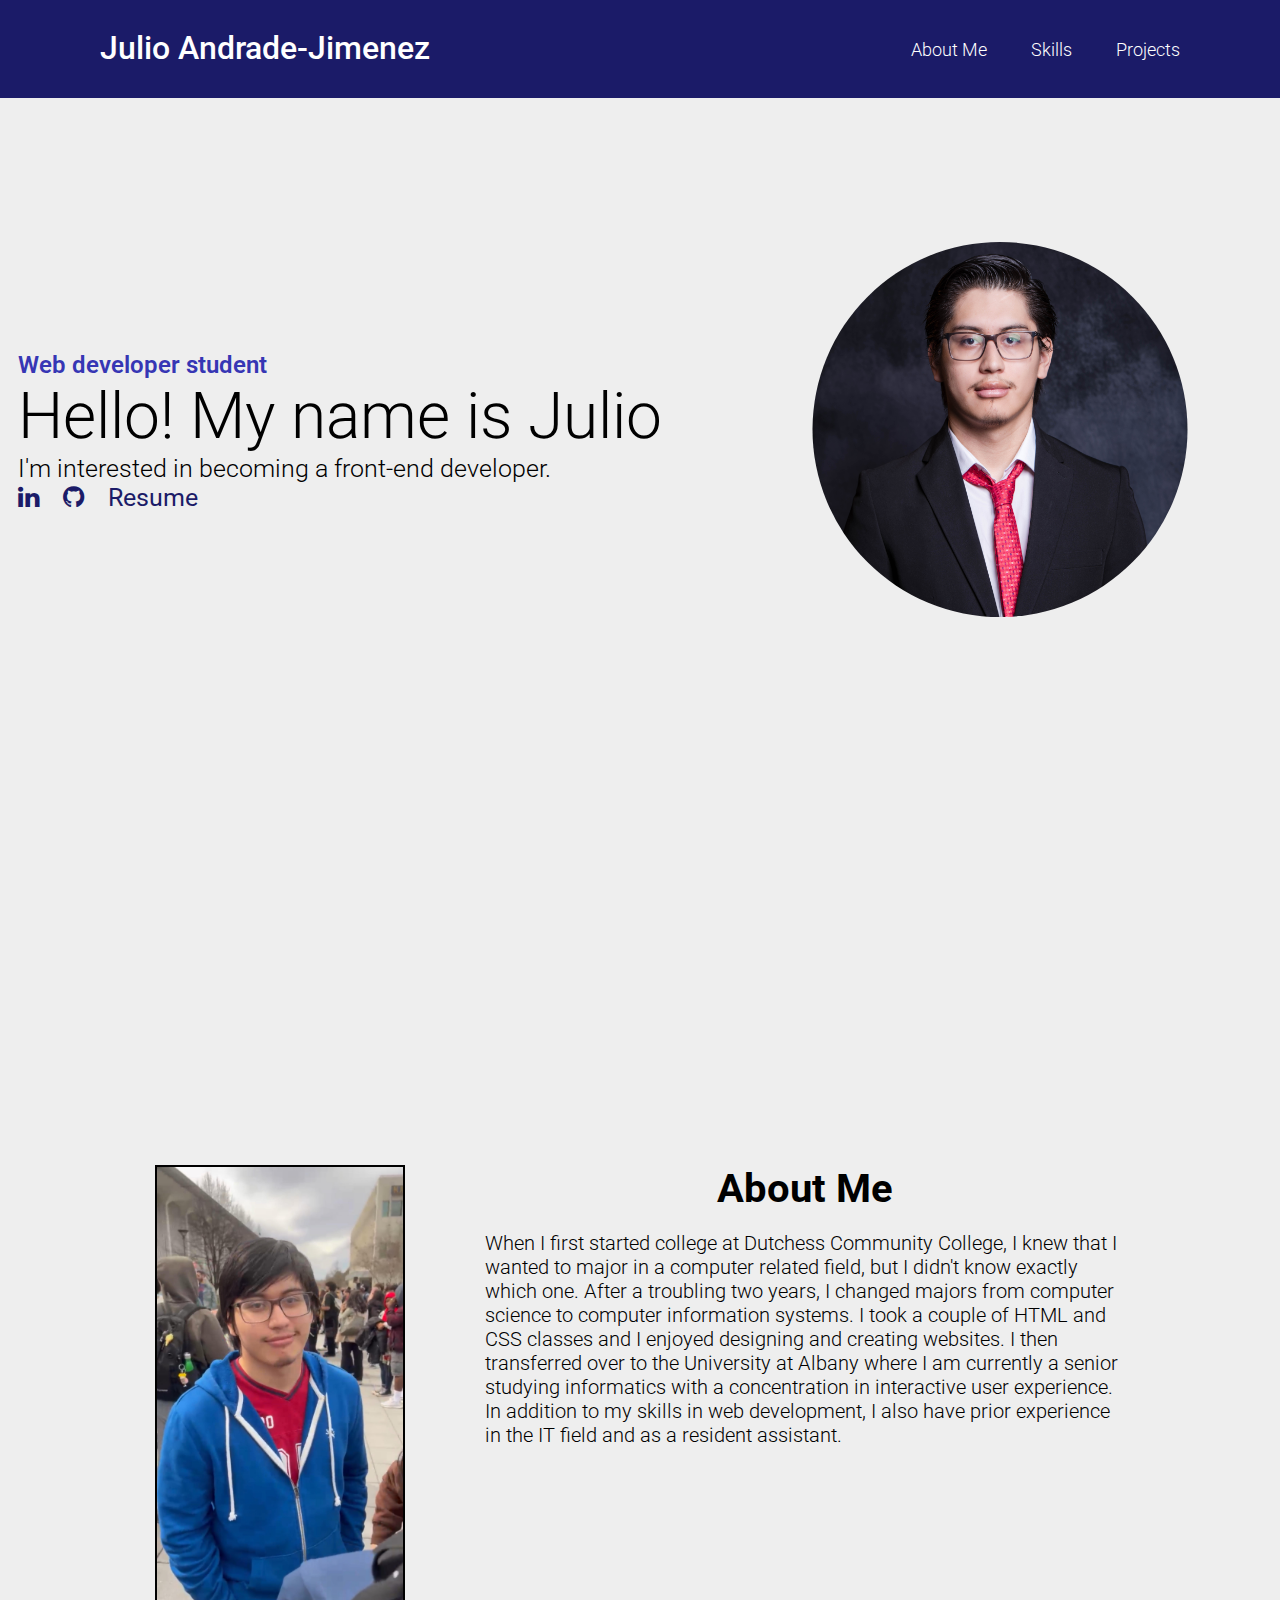
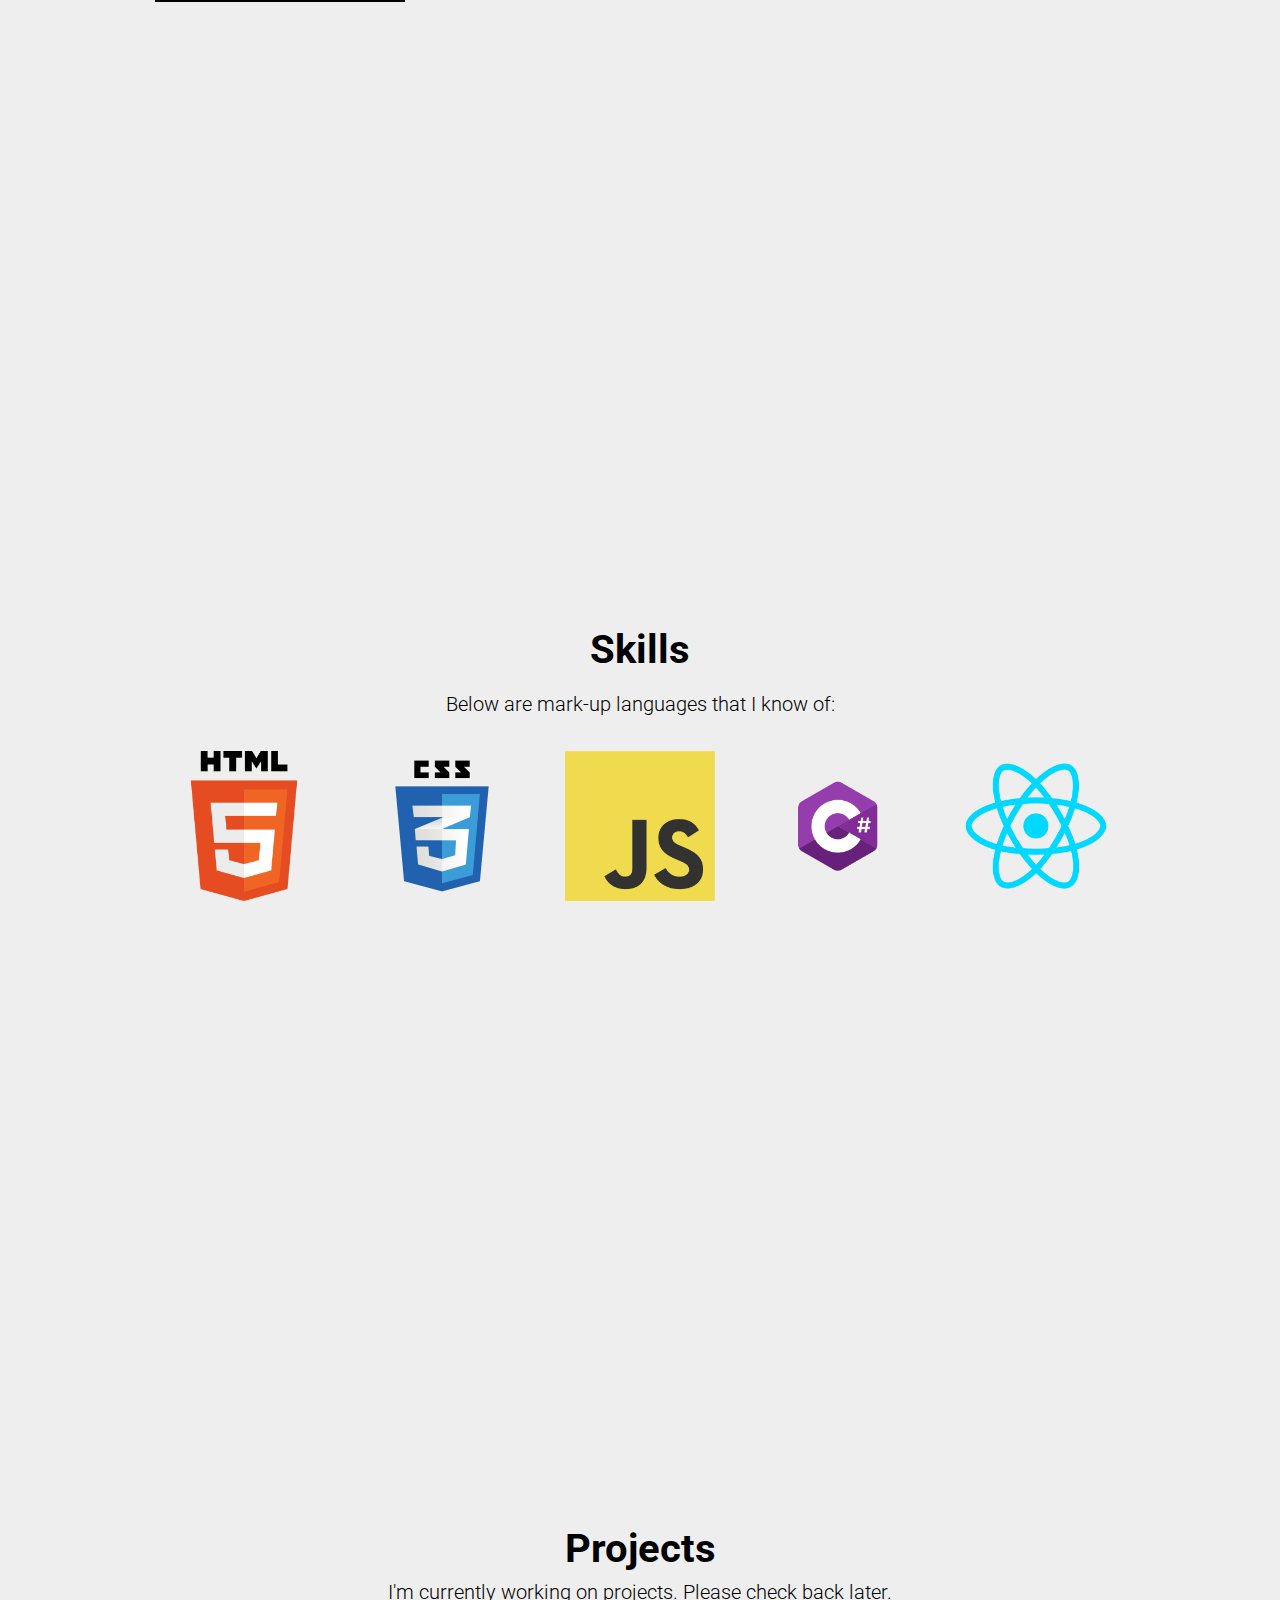
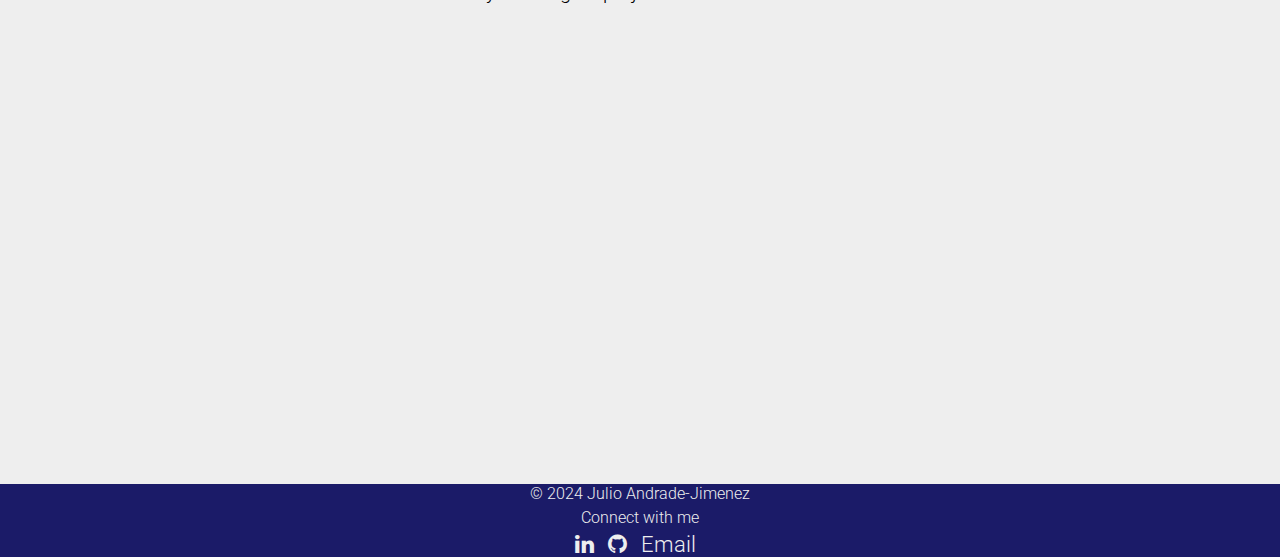
==== commit b8c8e1b4: "Improved on flex containers & overall website's layout" ====
--- a/index.html
+++ b/index.html
@@ -1,104 +1,155 @@
 <!DOCTYPE html>
 <html lang="en">
-    <head>
-    <meta charset="UTF-8">
-    <meta name="viewport" content="width=device-width, initial-scale=1.0">
-    <meta http-equiv="X-UA-Compatible" content="ie=edge">
+  <head>
+    <meta charset="UTF-8" />
+    <meta name="viewport" content="width=device-width, initial-scale=1.0" />
+    <meta http-equiv="X-UA-Compatible" content="ie=edge" />
     <title>Julio Andrade-Jimenez</title>
-    <link rel="apple-touch-icon" sizes="180x180" href="/photos/favicon_io/apple-touch-icon.png">
-    <link rel="icon" type="image/png" sizes="32x32" href="/photos/favicon_io/favicon-32x32.png">
-    <link rel="icon" type="image/png" sizes="16x16" href="/photos/favicon_io/favicon-16x16.png">
-    <link rel="manifest" href="/site.webmanifest">
-    <link rel="stylesheet" href="style.css">
-    <link rel="preconnect" href="https://fonts.googleapis.com">
-    <link rel="preconnect" href="https://fonts.gstatic.com" crossorigin>
-    <link href="https://fonts.googleapis.com/css2?family=Roboto:ital,wght@0,100;0,300;0,400;0,500;0,700;0,900;1,100;1,300;1,400;1,500;1,700;1,900&display=swap" rel="stylesheet">
-    <link rel="stylesheet" href="https://cdnjs.cloudflare.com/ajax/libs/font-awesome/4.7.0/css/font-awesome.min.css">
-    <meta name="viewport" content="width=device-width, initial-scale=1.0">
-    <link href="/hamburgers.css" rel="stylesheet">
-    <script src="/java.js"></script>
-</head>
-<body>
+    <link
+      rel="apple-touch-icon"
+      sizes="180x180"
+      href="/assets/favicon_io/apple-touch-icon.png"
+    />
+    <link
+      rel="icon"
+      type="image/png"
+      sizes="32x32"
+      href="/assets/favicon_io/favicon-32x32.png"
+    />
+    <link
+      rel="icon"
+      type="image/png"
+      sizes="16x16"
+      href="/assets/favicon_io/favicon-16x16.png"
+    />
+    <link rel="manifest" href="/site.webmanifest" />
+    <link rel="stylesheet" href="/styles/style.css" />
+    <link rel="preconnect" href="https://fonts.googleapis.com" />
+    <link rel="preconnect" href="https://fonts.gstatic.com" crossorigin />
+    <link
+      href="https://fonts.googleapis.com/css2?family=Roboto:ital,wght@0,100;0,300;0,400;0,500;0,700;0,900;1,100;1,300;1,400;1,500;1,700;1,900&display=swap"
+      rel="stylesheet"
+    />
+    <link
+      rel="stylesheet"
+      href="https://cdnjs.cloudflare.com/ajax/libs/font-awesome/4.7.0/css/font-awesome.min.css"
+    />
+    <meta name="viewport" content="width=device-width, initial-scale=1.0" />
+    <link href="/styles/hamburgers.css" rel="stylesheet" />
+  </head>
+  <body>
     <header class="header">
-        <div class="logo-container">
-            <a href="#" class="logo">Julio Andrade-Jimenez</a>
-                            <!-- Hamburger Menu -->
-                    <button class="hamburger hamburger--slider" id="button-begone" type="button" onclick="Hamburger()">
-                        <span class="hamburger-box">
-                          <span class="hamburger-inner"></span>
-                        </span>
-                      </button>
-        </div>   
-        <nav class="navbar">         
-            <a href="#about-me-header">About Me</a>
-            <a href="#skills-header">Skills</a>
-            <a href="#projects-header">Projects</a>
+      <div class="logo-container">
+        <a href="#" class="logo">Julio Andrade-Jimenez</a>
+        <!-- Hamburger Menu -->
+        <button
+          class="hamburger hamburger--collapse"
+          type="button"
+          id="button-begone"
+        >
+          <span class="hamburger-box">
+            <span class="hamburger-inner"></span>
+          </span>
+        </button>
+      </div>
+      <nav class="navbar">
+        <a href="#about-me-header">About Me</a>
+        <a href="#skills-header">Skills</a>
+        <a href="#projects-header">Projects</a>
+      </nav>
+    </header>
+    <div class="flexbox">
+      <div class="hero-container">
+        <div>
+          <h3 class="hero-header">Web developer student</h3>
+          <h2 id="hero-header-one">Hello! My name is Julio</h2>
+          <h4 id="hero-header-two">
+            I'm interested in becoming a front-end developer.
+          </h4>
+          <nav id="nav-icon">
+            <a
+              href="https://www.linkedin.com/in/julio-andrade-jimenez-847bb917b/"
+              target="'_blank"
+              ><i class="fa fa-linkedin" aria-hidden="true"></i
+            ></a>
+            <a href="https://github.com/Wheetos" target="_blank"
+              ><i class="fa fa-github"></i
+            ></a>
+            <a href="./assets/Resume.pdf" target="_blank">Resume</a>
+          </nav>
+        </div>
+        <div>
+          <img
+            src="/assets/R5C_7888.jpg"
+            alt="Julio's portrait"
+            id="portrait"
+          />
+        </div>
+      </div>
+      <div class="wrapper">
+        <div class="about-wrapper" id="about-me-header">
+          <img src="/assets/selfie.jpg" alt=" " id="about-me-pic" />
+          <div class="about-wrapper-header">
+            <h1>About Me</h1>
+            <p>
+              When I first started college at Dutchess Community College, I knew
+              that I wanted to major in a computer related field, but I didn't
+              know exactly which one. After a troubling two years, I changed
+              majors from computer science to computer information systems. I
+              took a couple of HTML and CSS classes and I enjoyed designing and
+              creating websites. I then transferred over to the University at
+              Albany where I am currently a senior studying informatics with a
+              concentration in interactive user experience. In addition to my
+              skills in web development, I also have prior experience in the IT
+              field and as a resident assistant.
+            </p>
+          </div>
+        </div>
+      </div>
+      <div class="wrapper">
+        <div class="skills-wrapper" id="skills-header">
+          <h1>Skills</h1>
+          <p>Below are mark-up languages that I know of:</p>
+          <div class="skills-wrapper-img">
+            <img src="/assets/html-logo.png" alt=" " class="skills-img" />
+            <img src="/assets/CSS-logo.png" alt=" " class="skills-img" />
+            <img src="/assets/JS-logo.png" alt=" " class="skills-img" />
+            <img src="/assets/Csharp-logo.png" alt=" " class="skills-img" />
+            <img src="/assets/react-logo.png" alt=" " class="skills-img" />
+          </div>
+        </div>
+      </div>
+      <div class="wrapper">
+        <div class="project-wrapper" id="projects-header">
+          <h1>Projects</h1>
+          <p>I'm currently working on projects. Please check back later.</p>
+        </div>
+      </div>
+    </div>
+    <footer>
+      <div class="footer">
+        <p>&copy; 2024 Julio Andrade-Jimenez</p>
+        <p>Connect with me</p>
+        <nav id="footer-icon">
+          <a
+            href="https://www.linkedin.com/in/julio-andrade-jimenez-847bb917b/"
+            target="'_blank"
+            ><i class="fa fa-linkedin" aria-hidden="true"></i
+          ></a>
+          <a href="https://github.com/Wheetos" target="_blank"
+            ><i class="fa fa-github"></i
+          ></a>
+          <a href="mailto:julioandrade20943@gmail.com">Email</a>
         </nav>
-    </header>
-    <div class="hero-container">
-    <div id="hero-text">
-        <h3 class="hero-header">Web developer student</h3>
-        <h2 id="hero-header-one">Hello! My name is Julio</h2>
-        <h4 id="hero-header-two">I'm interested in becoming a front-end developer.</h4>
-        <nav id="nav-icon">
-            <a href="https://www.linkedin.com/in/julio-andrade-jimenez-847bb917b/" target="'_blank"><i class="fa fa-linkedin" aria-hidden="true"></i></a>
-            <a href="https://github.com/Wheetos" target="_blank"><i class="fa fa-github"></i></a>
-            <a href="./Resume.pdf" target="_blank">Resume</a>
-        </nav>
-    </div>
-    <div id="hero-img">
-    <img src="/photos/R5C_7888.jpg" alt="Julio's portrait" id="portrait">
-    </div>
-</div>
-<div class="wrapper">
-    <h1 id="about-me-header">About Me</h1>
-    <div class="about-wrapper">
-        <img src="/photos/selfie.jpg" alt=" " id="about-me-pic">
-        <p>  When I first started college at Dutchess Community College, I knew that 
-             I wanted to major in a computer related field, but I 
-             didn't know exactly which one. After a troubling two years, I 
-             changed majors from computer science to computer 
-             information systems. I took a couple of HTML and CSS 
-             classes and I enjoyed designing and creating 
-             websites. I then transferred over to the University at 
-             Albany where I am currently a senior studying informatics 
-             with a concentration in interactive user experience. In 
-             addition to my skills in web development, I also have 
-             prior experience in the IT field and as a resident assistant.
-        </p>
-    </div>
-</div>
-<div class="wrapper">
-    <h1 id="skills-header">Skills</h1>
-        <div class="skills-wrapper">
-            <p>Below are mark-up languages that I know of:</p>
-            <img src="/photos/html-logo.png" alt=" " class="skills-img">
-            <img src="/photos/CSS-logo.png" alt=" " class="skills-img">
-            <img src="/photos/JS-logo.png" alt=" " class="skills-img">
-            <img src="/photos/Csharp-logo.png" alt=" " class="skills-img">
-            <img src="/photos/react-logo.png" alt=" " class="skills-img">
-        </div>
-</div>
-<div class="wrapper">
-    <h1 id="projects-header">Projects</h1>
-        <div class="project-wrapper">
-            <p>I'm currently working on projects. Please check back later.</p>
-        </div>
-</div>
-<footer>
-    <div class="footer">
-    <p>
-        &copy; 2024 Julio Andrade-Jimenez
-    </p>
-    <p>
-        Connect with me
-    </p>
-    <nav id="footer-icon">
-        <a href="https://www.linkedin.com/in/julio-andrade-jimenez-847bb917b/" target="'_blank"><i class="fa fa-linkedin" aria-hidden="true"></i></a>
-        <a href="https://github.com/Wheetos" target="_blank"><i class="fa fa-github"></i></a>
-        <a href="mailto:julioandrade20943@gmail.com">Email</a>
-    </nav>
-    </div>
-</footer>
-</body>
-</html>+      </div>
+    </footer>
+    <script>
+      var hamburger = document.querySelector(".hamburger");
+      var navbar = document.querySelector(".navbar");
+      hamburger.addEventListener("click", function () {
+        hamburger.classList.toggle("is-active");
+        navbar.classList.toggle("navbar-active");
+      });
+    </script>
+  </body>
+</html>
--- a/styles/style.css
+++ b/styles/style.css
@@ -0,0 +1,364 @@
+* {
+  box-sizing: border-box;
+  padding: 0;
+  margin: 0;
+  font-family: "roboto", sans-serif;
+}
+
+body {
+  min-height: 100vh;
+  background-color: #eee;
+}
+
+.header {
+  position: sticky;
+  top: 0;
+  left: 0;
+  width: 100%;
+  padding: 20px 100px;
+  background: #1b1b68;
+  display: flex;
+  justify-content: space-between;
+  align-items: center;
+  z-index: 100;
+}
+
+.logo {
+  font-size: 32px;
+  color: #fff;
+  font-weight: 500;
+  text-decoration: none;
+  pointer-events: none;
+}
+
+.navbar a {
+  position: relative;
+  font-size: 18px;
+  color: #fff;
+  font-weight: 300;
+  text-decoration: none;
+  margin-left: 40px;
+}
+
+.navbar a::before {
+  content: "";
+  position: absolute;
+  top: 100%;
+  left: 0;
+  width: 0;
+  height: 3px;
+  background-color: #fff;
+  transition: 0.3s;
+}
+
+.navbar a:hover::before {
+  width: 100%;
+}
+
+.flexbox {
+  display: flex;
+  flex-direction: column;
+}
+
+.hero-container {
+  display: flex;
+  justify-content: center;
+  align-items: center;
+  margin-top: 9rem;
+  margin-bottom: 25rem;
+}
+
+#portrait {
+  clip-path: circle();
+  width: 525px;
+  height: 375px;
+}
+
+.hero-header {
+  width: 45rem;
+  font-size: 24px;
+  font-weight: 600;
+  color: #3636b4;
+}
+
+#hero-header-one {
+  font-size: 4rem;
+  font-weight: 300;
+}
+
+#hero-header-two {
+  font-size: 25px;
+  font-weight: 300;
+}
+
+#nav-icon {
+    display: flex;
+    gap: 1.5rem;
+}
+
+#nav-icon a {
+  color: #1b1b68;
+  text-decoration: none;
+  font-size: 25px;
+}
+
+#nav-icon a:hover {
+  color: #3f3fcc;
+}
+
+.wrapper {
+  display: flex;
+  margin-bottom: 30rem;
+}
+
+.about-wrapper {
+  display: flex;
+  font-size: 20px;
+  font-weight: 300;
+  justify-content: center;
+  gap: 5rem;
+  padding-top: 9rem;
+}
+
+.about-wrapper-header {
+  display: flex;
+  flex-direction: column;
+  align-items: center;
+  width: 50%;
+  gap: 1.2rem;
+}
+
+#about-me-pic {
+  width: 250px;
+  border: 2px solid #000000;
+}
+
+.skills-wrapper {
+  display: flex;
+  flex-direction: column;
+  width: 100%;
+  font-size: 20px;
+  font-weight: 300;
+  justify-content: center;
+  align-items: center;
+  gap: 1.2rem;
+  padding-top: 9rem;
+}
+
+.skills-wrapper-img {
+  display: flex;
+  flex-wrap: wrap;
+  gap: 3rem;
+}
+
+.skills-img {
+  width: 150px;
+  padding-top: 1rem;
+}
+
+.project-wrapper {
+  display: flex;
+  flex-direction: column;
+  align-items: center;
+  width: 100%;
+  font-size: 20px;
+  font-weight: 300;
+  gap: 0.5rem;
+  padding-top: 9rem;
+}
+
+.footer {
+  background-color: #1b1b68;
+  display: flex;
+  flex-direction: column;
+  align-items: center;
+  font-size: 16px;
+  font-weight: 300;
+  color: #eee;
+  gap: 5px;
+}
+
+#footer-icon a {
+  color: #eee;
+  text-decoration: none;
+  padding-right: 10px;
+  font-size: 22px;
+}
+
+#footer-icon a:hover {
+  color: #3f3fcc;
+}
+
+#button-begone {
+  visibility: hidden;
+}
+
+/* This applies when the screen size is 480px or less */
+@media only screen and (max-width: 480px) {
+  .header {
+    max-width: 480px;
+    width: 100%;
+    padding: 10px 0px 0px;
+    display: flex;
+    justify-content: flex-start;
+    flex-direction: column;
+  }
+
+  .logo {
+    font-size: 20px;
+    width: 300px;
+    padding-right: 5rem;
+  }
+
+  /*Keeps the navbar's link hidden until the user clicks on the
+    hamburger menu*/
+  .navbar {
+    visibility: hidden;
+  }
+
+  .navbar-active {
+    display: flex;
+    flex-direction: column;
+    gap: 20px;
+    visibility: visible;
+    margin: auto;
+    width: 50%;
+    padding-bottom: 10px;
+  }
+
+  .navbar a {
+    font-size: 18px;
+    margin: auto;
+  }
+
+  .hero-container {
+    display: flex;
+    flex-direction: column-reverse;
+    max-width: 480px;
+    width: 100%;
+  }
+
+  #hero-text {
+    padding-left: 0px;
+    padding-top: 3rem;
+    margin: auto;
+    text-align: center;
+  }
+
+  #hero-img {
+    margin: auto;
+    padding-top: 5rem;
+    width: 100%;
+    display: flex;
+    justify-content: center;
+  }
+
+  #portrait {
+    width: 275px;
+    height: 250px;
+  }
+
+  .hero-header {
+    width: 100%;
+  }
+
+  #hero-header-one {
+    font-size: 36px;
+  }
+
+  #hero-header-two {
+    font-size: 21px;
+  }
+
+  #nav-icon a {
+    font-size: 30px;
+  }
+
+  .wrapper {
+    max-width: 390px;
+    margin: auto;
+    margin-bottom: 20rem;
+    display: flex;
+    flex-direction: column;
+  }
+
+  #about-me-header {
+    text-align: center;
+    margin-bottom: 1rem;
+    padding-top: 12rem;
+  }
+
+  #about-me-pic {
+    width: 200px;
+    height: 300px;
+    margin: auto;
+  }
+
+  .about-wrapper {
+    font-size: 19px;
+    flex-direction: column;
+    text-align: center;
+    width: 100%;
+  }
+
+  .about-wrapper p {
+    margin: auto;
+    width: 85%;
+    padding-top: 2rem;
+  }
+
+  #skills-header {
+    text-align: center;
+    margin-bottom: 1rem;
+    padding-top: 12rem;
+  }
+
+  .skills-wrapper {
+    width: 100%;
+    display: flex;
+    flex-direction: column;
+  }
+
+  .skills-wrapper p {
+    width: 50%;
+    margin: auto;
+    padding-bottom: 5rem;
+  }
+
+  .skills-img {
+    width: 150px;
+    padding-top: 1rem;
+    margin: auto;
+  }
+
+  #projects-header {
+    text-align: center;
+    margin-bottom: 1rem;
+    padding-top: 12rem;
+  }
+
+  .project-wrapper {
+    width: 100%;
+    font-size: 20px;
+    margin: auto;
+  }
+
+  .project-wrapper p {
+    width: 50%;
+    margin: auto;
+  }
+
+  .footer {
+    margin: auto;
+    width: 100%;
+  }
+
+  #footer-icon a {
+    padding-right: 10px;
+    font-size: 22px;
+  }
+
+  #button-begone {
+    visibility: visible;
+  }
+}
--- a/styles/hamburgers.css
+++ b/styles/hamburgers.css
@@ -0,0 +1,706 @@
+/*!
+ * Hamburgers
+ * @description Tasty CSS-animated hamburgers
+ * @author Jonathan Suh @jonsuh
+ * @site https://jonsuh.com/hamburgers
+ * @link https://github.com/jonsuh/hamburgers
+ */
+.hamburger {
+  padding: 15px 15px;
+  display: inline-block;
+  cursor: pointer;
+  transition-property: opacity, filter;
+  transition-duration: 0.15s;
+  transition-timing-function: linear;
+  font: inherit;
+  color: inherit;
+  text-transform: none;
+  background-color: transparent;
+  border: 0;
+  margin: 0;
+  overflow: visible; }
+  .hamburger:hover {
+    opacity: 0.7; }
+  .hamburger.is-active:hover {
+    opacity: 0.7; }
+  .hamburger.is-active .hamburger-inner,
+  .hamburger.is-active .hamburger-inner::before,
+  .hamburger.is-active .hamburger-inner::after {
+    background-color: #eee; }
+
+.hamburger-box {
+  width: 40px;
+  height: 24px;
+  display: inline-block;
+  position: relative; }
+
+.hamburger-inner {
+  display: block;
+  top: 50%;
+  margin-top: -2px; }
+  .hamburger-inner, .hamburger-inner::before, .hamburger-inner::after {
+    width: 40px;
+    height: 4px;
+    background-color: #eee;
+    border-radius: 4px;
+    position: absolute;
+    transition-property: transform;
+    transition-duration: 0.15s;
+    transition-timing-function: ease; }
+  .hamburger-inner::before, .hamburger-inner::after {
+    content: "";
+    display: block; }
+  .hamburger-inner::before {
+    top: -10px; }
+  .hamburger-inner::after {
+    bottom: -10px; }
+
+/*
+   * 3DX
+   */
+.hamburger--3dx .hamburger-box {
+  perspective: 80px; }
+
+.hamburger--3dx .hamburger-inner {
+  transition: transform 0.15s cubic-bezier(0.645, 0.045, 0.355, 1), background-color 0s 0.1s cubic-bezier(0.645, 0.045, 0.355, 1); }
+  .hamburger--3dx .hamburger-inner::before, .hamburger--3dx .hamburger-inner::after {
+    transition: transform 0s 0.1s cubic-bezier(0.645, 0.045, 0.355, 1); }
+
+.hamburger--3dx.is-active .hamburger-inner {
+  background-color: transparent !important;
+  transform: rotateY(180deg); }
+  .hamburger--3dx.is-active .hamburger-inner::before {
+    transform: translate3d(0, 10px, 0) rotate(45deg); }
+  .hamburger--3dx.is-active .hamburger-inner::after {
+    transform: translate3d(0, -10px, 0) rotate(-45deg); }
+
+/*
+   * 3DX Reverse
+   */
+.hamburger--3dx-r .hamburger-box {
+  perspective: 80px; }
+
+.hamburger--3dx-r .hamburger-inner {
+  transition: transform 0.15s cubic-bezier(0.645, 0.045, 0.355, 1), background-color 0s 0.1s cubic-bezier(0.645, 0.045, 0.355, 1); }
+  .hamburger--3dx-r .hamburger-inner::before, .hamburger--3dx-r .hamburger-inner::after {
+    transition: transform 0s 0.1s cubic-bezier(0.645, 0.045, 0.355, 1); }
+
+.hamburger--3dx-r.is-active .hamburger-inner {
+  background-color: transparent !important;
+  transform: rotateY(-180deg); }
+  .hamburger--3dx-r.is-active .hamburger-inner::before {
+    transform: translate3d(0, 10px, 0) rotate(45deg); }
+  .hamburger--3dx-r.is-active .hamburger-inner::after {
+    transform: translate3d(0, -10px, 0) rotate(-45deg); }
+
+/*
+   * 3DY
+   */
+.hamburger--3dy .hamburger-box {
+  perspective: 80px; }
+
+.hamburger--3dy .hamburger-inner {
+  transition: transform 0.15s cubic-bezier(0.645, 0.045, 0.355, 1), background-color 0s 0.1s cubic-bezier(0.645, 0.045, 0.355, 1); }
+  .hamburger--3dy .hamburger-inner::before, .hamburger--3dy .hamburger-inner::after {
+    transition: transform 0s 0.1s cubic-bezier(0.645, 0.045, 0.355, 1); }
+
+.hamburger--3dy.is-active .hamburger-inner {
+  background-color: transparent !important;
+  transform: rotateX(-180deg); }
+  .hamburger--3dy.is-active .hamburger-inner::before {
+    transform: translate3d(0, 10px, 0) rotate(45deg); }
+  .hamburger--3dy.is-active .hamburger-inner::after {
+    transform: translate3d(0, -10px, 0) rotate(-45deg); }
+
+/*
+   * 3DY Reverse
+   */
+.hamburger--3dy-r .hamburger-box {
+  perspective: 80px; }
+
+.hamburger--3dy-r .hamburger-inner {
+  transition: transform 0.15s cubic-bezier(0.645, 0.045, 0.355, 1), background-color 0s 0.1s cubic-bezier(0.645, 0.045, 0.355, 1); }
+  .hamburger--3dy-r .hamburger-inner::before, .hamburger--3dy-r .hamburger-inner::after {
+    transition: transform 0s 0.1s cubic-bezier(0.645, 0.045, 0.355, 1); }
+
+.hamburger--3dy-r.is-active .hamburger-inner {
+  background-color: transparent !important;
+  transform: rotateX(180deg); }
+  .hamburger--3dy-r.is-active .hamburger-inner::before {
+    transform: translate3d(0, 10px, 0) rotate(45deg); }
+  .hamburger--3dy-r.is-active .hamburger-inner::after {
+    transform: translate3d(0, -10px, 0) rotate(-45deg); }
+
+/*
+   * 3DXY
+   */
+.hamburger--3dxy .hamburger-box {
+  perspective: 80px; }
+
+.hamburger--3dxy .hamburger-inner {
+  transition: transform 0.15s cubic-bezier(0.645, 0.045, 0.355, 1), background-color 0s 0.1s cubic-bezier(0.645, 0.045, 0.355, 1); }
+  .hamburger--3dxy .hamburger-inner::before, .hamburger--3dxy .hamburger-inner::after {
+    transition: transform 0s 0.1s cubic-bezier(0.645, 0.045, 0.355, 1); }
+
+.hamburger--3dxy.is-active .hamburger-inner {
+  background-color: transparent !important;
+  transform: rotateX(180deg) rotateY(180deg); }
+  .hamburger--3dxy.is-active .hamburger-inner::before {
+    transform: translate3d(0, 10px, 0) rotate(45deg); }
+  .hamburger--3dxy.is-active .hamburger-inner::after {
+    transform: translate3d(0, -10px, 0) rotate(-45deg); }
+
+/*
+   * 3DXY Reverse
+   */
+.hamburger--3dxy-r .hamburger-box {
+  perspective: 80px; }
+
+.hamburger--3dxy-r .hamburger-inner {
+  transition: transform 0.15s cubic-bezier(0.645, 0.045, 0.355, 1), background-color 0s 0.1s cubic-bezier(0.645, 0.045, 0.355, 1); }
+  .hamburger--3dxy-r .hamburger-inner::before, .hamburger--3dxy-r .hamburger-inner::after {
+    transition: transform 0s 0.1s cubic-bezier(0.645, 0.045, 0.355, 1); }
+
+.hamburger--3dxy-r.is-active .hamburger-inner {
+  background-color: transparent !important;
+  transform: rotateX(180deg) rotateY(180deg) rotateZ(-180deg); }
+  .hamburger--3dxy-r.is-active .hamburger-inner::before {
+    transform: translate3d(0, 10px, 0) rotate(45deg); }
+  .hamburger--3dxy-r.is-active .hamburger-inner::after {
+    transform: translate3d(0, -10px, 0) rotate(-45deg); }
+
+/*
+   * Arrow
+   */
+.hamburger--arrow.is-active .hamburger-inner::before {
+  transform: translate3d(-8px, 0, 0) rotate(-45deg) scale(0.7, 1); }
+
+.hamburger--arrow.is-active .hamburger-inner::after {
+  transform: translate3d(-8px, 0, 0) rotate(45deg) scale(0.7, 1); }
+
+/*
+   * Arrow Right
+   */
+.hamburger--arrow-r.is-active .hamburger-inner::before {
+  transform: translate3d(8px, 0, 0) rotate(45deg) scale(0.7, 1); }
+
+.hamburger--arrow-r.is-active .hamburger-inner::after {
+  transform: translate3d(8px, 0, 0) rotate(-45deg) scale(0.7, 1); }
+
+/*
+   * Arrow Alt
+   */
+.hamburger--arrowalt .hamburger-inner::before {
+  transition: top 0.1s 0.1s ease, transform 0.1s cubic-bezier(0.165, 0.84, 0.44, 1); }
+
+.hamburger--arrowalt .hamburger-inner::after {
+  transition: bottom 0.1s 0.1s ease, transform 0.1s cubic-bezier(0.165, 0.84, 0.44, 1); }
+
+.hamburger--arrowalt.is-active .hamburger-inner::before {
+  top: 0;
+  transform: translate3d(-8px, -10px, 0) rotate(-45deg) scale(0.7, 1);
+  transition: top 0.1s ease, transform 0.1s 0.1s cubic-bezier(0.895, 0.03, 0.685, 0.22); }
+
+.hamburger--arrowalt.is-active .hamburger-inner::after {
+  bottom: 0;
+  transform: translate3d(-8px, 10px, 0) rotate(45deg) scale(0.7, 1);
+  transition: bottom 0.1s ease, transform 0.1s 0.1s cubic-bezier(0.895, 0.03, 0.685, 0.22); }
+
+/*
+   * Arrow Alt Right
+   */
+.hamburger--arrowalt-r .hamburger-inner::before {
+  transition: top 0.1s 0.1s ease, transform 0.1s cubic-bezier(0.165, 0.84, 0.44, 1); }
+
+.hamburger--arrowalt-r .hamburger-inner::after {
+  transition: bottom 0.1s 0.1s ease, transform 0.1s cubic-bezier(0.165, 0.84, 0.44, 1); }
+
+.hamburger--arrowalt-r.is-active .hamburger-inner::before {
+  top: 0;
+  transform: translate3d(8px, -10px, 0) rotate(45deg) scale(0.7, 1);
+  transition: top 0.1s ease, transform 0.1s 0.1s cubic-bezier(0.895, 0.03, 0.685, 0.22); }
+
+.hamburger--arrowalt-r.is-active .hamburger-inner::after {
+  bottom: 0;
+  transform: translate3d(8px, 10px, 0) rotate(-45deg) scale(0.7, 1);
+  transition: bottom 0.1s ease, transform 0.1s 0.1s cubic-bezier(0.895, 0.03, 0.685, 0.22); }
+
+/*
+   * Arrow Turn
+   */
+.hamburger--arrowturn.is-active .hamburger-inner {
+  transform: rotate(-180deg); }
+  .hamburger--arrowturn.is-active .hamburger-inner::before {
+    transform: translate3d(8px, 0, 0) rotate(45deg) scale(0.7, 1); }
+  .hamburger--arrowturn.is-active .hamburger-inner::after {
+    transform: translate3d(8px, 0, 0) rotate(-45deg) scale(0.7, 1); }
+
+/*
+   * Arrow Turn Right
+   */
+.hamburger--arrowturn-r.is-active .hamburger-inner {
+  transform: rotate(-180deg); }
+  .hamburger--arrowturn-r.is-active .hamburger-inner::before {
+    transform: translate3d(-8px, 0, 0) rotate(-45deg) scale(0.7, 1); }
+  .hamburger--arrowturn-r.is-active .hamburger-inner::after {
+    transform: translate3d(-8px, 0, 0) rotate(45deg) scale(0.7, 1); }
+
+/*
+   * Boring
+   */
+.hamburger--boring .hamburger-inner, .hamburger--boring .hamburger-inner::before, .hamburger--boring .hamburger-inner::after {
+  transition-property: none; }
+
+.hamburger--boring.is-active .hamburger-inner {
+  transform: rotate(45deg); }
+  .hamburger--boring.is-active .hamburger-inner::before {
+    top: 0;
+    opacity: 0; }
+  .hamburger--boring.is-active .hamburger-inner::after {
+    bottom: 0;
+    transform: rotate(-90deg); }
+
+/*
+   * Collapse
+   */
+.hamburger--collapse .hamburger-inner {
+  top: auto;
+  bottom: 0;
+  transition-duration: 0.13s;
+  transition-delay: 0.13s;
+  transition-timing-function: cubic-bezier(0.55, 0.055, 0.675, 0.19); }
+  .hamburger--collapse .hamburger-inner::after {
+    top: -20px;
+    transition: top 0.2s 0.2s cubic-bezier(0.33333, 0.66667, 0.66667, 1), opacity 0.1s linear; }
+  .hamburger--collapse .hamburger-inner::before {
+    transition: top 0.12s 0.2s cubic-bezier(0.33333, 0.66667, 0.66667, 1), transform 0.13s cubic-bezier(0.55, 0.055, 0.675, 0.19); }
+
+.hamburger--collapse.is-active .hamburger-inner {
+  transform: translate3d(0, -10px, 0) rotate(-45deg);
+  transition-delay: 0.22s;
+  transition-timing-function: cubic-bezier(0.215, 0.61, 0.355, 1); }
+  .hamburger--collapse.is-active .hamburger-inner::after {
+    top: 0;
+    opacity: 0;
+    transition: top 0.2s cubic-bezier(0.33333, 0, 0.66667, 0.33333), opacity 0.1s 0.22s linear; }
+  .hamburger--collapse.is-active .hamburger-inner::before {
+    top: 0;
+    transform: rotate(-90deg);
+    transition: top 0.1s 0.16s cubic-bezier(0.33333, 0, 0.66667, 0.33333), transform 0.13s 0.25s cubic-bezier(0.215, 0.61, 0.355, 1); }
+
+/*
+   * Collapse Reverse
+   */
+.hamburger--collapse-r .hamburger-inner {
+  top: auto;
+  bottom: 0;
+  transition-duration: 0.13s;
+  transition-delay: 0.13s;
+  transition-timing-function: cubic-bezier(0.55, 0.055, 0.675, 0.19); }
+  .hamburger--collapse-r .hamburger-inner::after {
+    top: -20px;
+    transition: top 0.2s 0.2s cubic-bezier(0.33333, 0.66667, 0.66667, 1), opacity 0.1s linear; }
+  .hamburger--collapse-r .hamburger-inner::before {
+    transition: top 0.12s 0.2s cubic-bezier(0.33333, 0.66667, 0.66667, 1), transform 0.13s cubic-bezier(0.55, 0.055, 0.675, 0.19); }
+
+.hamburger--collapse-r.is-active .hamburger-inner {
+  transform: translate3d(0, -10px, 0) rotate(45deg);
+  transition-delay: 0.22s;
+  transition-timing-function: cubic-bezier(0.215, 0.61, 0.355, 1); }
+  .hamburger--collapse-r.is-active .hamburger-inner::after {
+    top: 0;
+    opacity: 0;
+    transition: top 0.2s cubic-bezier(0.33333, 0, 0.66667, 0.33333), opacity 0.1s 0.22s linear; }
+  .hamburger--collapse-r.is-active .hamburger-inner::before {
+    top: 0;
+    transform: rotate(90deg);
+    transition: top 0.1s 0.16s cubic-bezier(0.33333, 0, 0.66667, 0.33333), transform 0.13s 0.25s cubic-bezier(0.215, 0.61, 0.355, 1); }
+
+/*
+   * Elastic
+   */
+.hamburger--elastic .hamburger-inner {
+  top: 2px;
+  transition-duration: 0.275s;
+  transition-timing-function: cubic-bezier(0.68, -0.55, 0.265, 1.55); }
+  .hamburger--elastic .hamburger-inner::before {
+    top: 10px;
+    transition: opacity 0.125s 0.275s ease; }
+  .hamburger--elastic .hamburger-inner::after {
+    top: 20px;
+    transition: transform 0.275s cubic-bezier(0.68, -0.55, 0.265, 1.55); }
+
+.hamburger--elastic.is-active .hamburger-inner {
+  transform: translate3d(0, 10px, 0) rotate(135deg);
+  transition-delay: 0.075s; }
+  .hamburger--elastic.is-active .hamburger-inner::before {
+    transition-delay: 0s;
+    opacity: 0; }
+  .hamburger--elastic.is-active .hamburger-inner::after {
+    transform: translate3d(0, -20px, 0) rotate(-270deg);
+    transition-delay: 0.075s; }
+
+/*
+   * Elastic Reverse
+   */
+.hamburger--elastic-r .hamburger-inner {
+  top: 2px;
+  transition-duration: 0.275s;
+  transition-timing-function: cubic-bezier(0.68, -0.55, 0.265, 1.55); }
+  .hamburger--elastic-r .hamburger-inner::before {
+    top: 10px;
+    transition: opacity 0.125s 0.275s ease; }
+  .hamburger--elastic-r .hamburger-inner::after {
+    top: 20px;
+    transition: transform 0.275s cubic-bezier(0.68, -0.55, 0.265, 1.55); }
+
+.hamburger--elastic-r.is-active .hamburger-inner {
+  transform: translate3d(0, 10px, 0) rotate(-135deg);
+  transition-delay: 0.075s; }
+  .hamburger--elastic-r.is-active .hamburger-inner::before {
+    transition-delay: 0s;
+    opacity: 0; }
+  .hamburger--elastic-r.is-active .hamburger-inner::after {
+    transform: translate3d(0, -20px, 0) rotate(270deg);
+    transition-delay: 0.075s; }
+
+/*
+   * Emphatic
+   */
+.hamburger--emphatic {
+  overflow: hidden; }
+  .hamburger--emphatic .hamburger-inner {
+    transition: background-color 0.125s 0.175s ease-in; }
+    .hamburger--emphatic .hamburger-inner::before {
+      left: 0;
+      transition: transform 0.125s cubic-bezier(0.6, 0.04, 0.98, 0.335), top 0.05s 0.125s linear, left 0.125s 0.175s ease-in; }
+    .hamburger--emphatic .hamburger-inner::after {
+      top: 10px;
+      right: 0;
+      transition: transform 0.125s cubic-bezier(0.6, 0.04, 0.98, 0.335), top 0.05s 0.125s linear, right 0.125s 0.175s ease-in; }
+  .hamburger--emphatic.is-active .hamburger-inner {
+    transition-delay: 0s;
+    transition-timing-function: ease-out;
+    background-color: transparent !important; }
+    .hamburger--emphatic.is-active .hamburger-inner::before {
+      left: -80px;
+      top: -80px;
+      transform: translate3d(80px, 80px, 0) rotate(45deg);
+      transition: left 0.125s ease-out, top 0.05s 0.125s linear, transform 0.125s 0.175s cubic-bezier(0.075, 0.82, 0.165, 1); }
+    .hamburger--emphatic.is-active .hamburger-inner::after {
+      right: -80px;
+      top: -80px;
+      transform: translate3d(-80px, 80px, 0) rotate(-45deg);
+      transition: right 0.125s ease-out, top 0.05s 0.125s linear, transform 0.125s 0.175s cubic-bezier(0.075, 0.82, 0.165, 1); }
+
+/*
+   * Emphatic Reverse
+   */
+.hamburger--emphatic-r {
+  overflow: hidden; }
+  .hamburger--emphatic-r .hamburger-inner {
+    transition: background-color 0.125s 0.175s ease-in; }
+    .hamburger--emphatic-r .hamburger-inner::before {
+      left: 0;
+      transition: transform 0.125s cubic-bezier(0.6, 0.04, 0.98, 0.335), top 0.05s 0.125s linear, left 0.125s 0.175s ease-in; }
+    .hamburger--emphatic-r .hamburger-inner::after {
+      top: 10px;
+      right: 0;
+      transition: transform 0.125s cubic-bezier(0.6, 0.04, 0.98, 0.335), top 0.05s 0.125s linear, right 0.125s 0.175s ease-in; }
+  .hamburger--emphatic-r.is-active .hamburger-inner {
+    transition-delay: 0s;
+    transition-timing-function: ease-out;
+    background-color: transparent !important; }
+    .hamburger--emphatic-r.is-active .hamburger-inner::before {
+      left: -80px;
+      top: 80px;
+      transform: translate3d(80px, -80px, 0) rotate(-45deg);
+      transition: left 0.125s ease-out, top 0.05s 0.125s linear, transform 0.125s 0.175s cubic-bezier(0.075, 0.82, 0.165, 1); }
+    .hamburger--emphatic-r.is-active .hamburger-inner::after {
+      right: -80px;
+      top: 80px;
+      transform: translate3d(-80px, -80px, 0) rotate(45deg);
+      transition: right 0.125s ease-out, top 0.05s 0.125s linear, transform 0.125s 0.175s cubic-bezier(0.075, 0.82, 0.165, 1); }
+
+/*
+   * Minus
+   */
+.hamburger--minus .hamburger-inner::before, .hamburger--minus .hamburger-inner::after {
+  transition: bottom 0.08s 0s ease-out, top 0.08s 0s ease-out, opacity 0s linear; }
+
+.hamburger--minus.is-active .hamburger-inner::before, .hamburger--minus.is-active .hamburger-inner::after {
+  opacity: 0;
+  transition: bottom 0.08s ease-out, top 0.08s ease-out, opacity 0s 0.08s linear; }
+
+.hamburger--minus.is-active .hamburger-inner::before {
+  top: 0; }
+
+.hamburger--minus.is-active .hamburger-inner::after {
+  bottom: 0; }
+
+/*
+   * Slider
+   */
+.hamburger--slider .hamburger-inner {
+  top: 2px; }
+  .hamburger--slider .hamburger-inner::before {
+    top: 10px;
+    transition-property: transform, opacity;
+    transition-timing-function: ease;
+    transition-duration: 0.15s; }
+  .hamburger--slider .hamburger-inner::after {
+    top: 20px; }
+
+.hamburger--slider.is-active .hamburger-inner {
+  transform: translate3d(0, 10px, 0) rotate(45deg); }
+  .hamburger--slider.is-active .hamburger-inner::before {
+    transform: rotate(-45deg) translate3d(-5.71429px, -6px, 0);
+    opacity: 0; }
+  .hamburger--slider.is-active .hamburger-inner::after {
+    transform: translate3d(0, -20px, 0) rotate(-90deg); }
+
+/*
+   * Slider Reverse
+   */
+.hamburger--slider-r .hamburger-inner {
+  top: 2px; }
+  .hamburger--slider-r .hamburger-inner::before {
+    top: 10px;
+    transition-property: transform, opacity;
+    transition-timing-function: ease;
+    transition-duration: 0.15s; }
+  .hamburger--slider-r .hamburger-inner::after {
+    top: 20px; }
+
+.hamburger--slider-r.is-active .hamburger-inner {
+  transform: translate3d(0, 10px, 0) rotate(-45deg); }
+  .hamburger--slider-r.is-active .hamburger-inner::before {
+    transform: rotate(45deg) translate3d(5.71429px, -6px, 0);
+    opacity: 0; }
+  .hamburger--slider-r.is-active .hamburger-inner::after {
+    transform: translate3d(0, -20px, 0) rotate(90deg); }
+
+/*
+   * Spin
+   */
+.hamburger--spin .hamburger-inner {
+  transition-duration: 0.22s;
+  transition-timing-function: cubic-bezier(0.55, 0.055, 0.675, 0.19); }
+  .hamburger--spin .hamburger-inner::before {
+    transition: top 0.1s 0.25s ease-in, opacity 0.1s ease-in; }
+  .hamburger--spin .hamburger-inner::after {
+    transition: bottom 0.1s 0.25s ease-in, transform 0.22s cubic-bezier(0.55, 0.055, 0.675, 0.19); }
+
+.hamburger--spin.is-active .hamburger-inner {
+  transform: rotate(225deg);
+  transition-delay: 0.12s;
+  transition-timing-function: cubic-bezier(0.215, 0.61, 0.355, 1); }
+  .hamburger--spin.is-active .hamburger-inner::before {
+    top: 0;
+    opacity: 0;
+    transition: top 0.1s ease-out, opacity 0.1s 0.12s ease-out; }
+  .hamburger--spin.is-active .hamburger-inner::after {
+    bottom: 0;
+    transform: rotate(-90deg);
+    transition: bottom 0.1s ease-out, transform 0.22s 0.12s cubic-bezier(0.215, 0.61, 0.355, 1); }
+
+/*
+   * Spin Reverse
+   */
+.hamburger--spin-r .hamburger-inner {
+  transition-duration: 0.22s;
+  transition-timing-function: cubic-bezier(0.55, 0.055, 0.675, 0.19); }
+  .hamburger--spin-r .hamburger-inner::before {
+    transition: top 0.1s 0.25s ease-in, opacity 0.1s ease-in; }
+  .hamburger--spin-r .hamburger-inner::after {
+    transition: bottom 0.1s 0.25s ease-in, transform 0.22s cubic-bezier(0.55, 0.055, 0.675, 0.19); }
+
+.hamburger--spin-r.is-active .hamburger-inner {
+  transform: rotate(-225deg);
+  transition-delay: 0.12s;
+  transition-timing-function: cubic-bezier(0.215, 0.61, 0.355, 1); }
+  .hamburger--spin-r.is-active .hamburger-inner::before {
+    top: 0;
+    opacity: 0;
+    transition: top 0.1s ease-out, opacity 0.1s 0.12s ease-out; }
+  .hamburger--spin-r.is-active .hamburger-inner::after {
+    bottom: 0;
+    transform: rotate(90deg);
+    transition: bottom 0.1s ease-out, transform 0.22s 0.12s cubic-bezier(0.215, 0.61, 0.355, 1); }
+
+/*
+   * Spring
+   */
+.hamburger--spring .hamburger-inner {
+  top: 2px;
+  transition: background-color 0s 0.13s linear; }
+  .hamburger--spring .hamburger-inner::before {
+    top: 10px;
+    transition: top 0.1s 0.2s cubic-bezier(0.33333, 0.66667, 0.66667, 1), transform 0.13s cubic-bezier(0.55, 0.055, 0.675, 0.19); }
+  .hamburger--spring .hamburger-inner::after {
+    top: 20px;
+    transition: top 0.2s 0.2s cubic-bezier(0.33333, 0.66667, 0.66667, 1), transform 0.13s cubic-bezier(0.55, 0.055, 0.675, 0.19); }
+
+.hamburger--spring.is-active .hamburger-inner {
+  transition-delay: 0.22s;
+  background-color: transparent !important; }
+  .hamburger--spring.is-active .hamburger-inner::before {
+    top: 0;
+    transition: top 0.1s 0.15s cubic-bezier(0.33333, 0, 0.66667, 0.33333), transform 0.13s 0.22s cubic-bezier(0.215, 0.61, 0.355, 1);
+    transform: translate3d(0, 10px, 0) rotate(45deg); }
+  .hamburger--spring.is-active .hamburger-inner::after {
+    top: 0;
+    transition: top 0.2s cubic-bezier(0.33333, 0, 0.66667, 0.33333), transform 0.13s 0.22s cubic-bezier(0.215, 0.61, 0.355, 1);
+    transform: translate3d(0, 10px, 0) rotate(-45deg); }
+
+/*
+   * Spring Reverse
+   */
+.hamburger--spring-r .hamburger-inner {
+  top: auto;
+  bottom: 0;
+  transition-duration: 0.13s;
+  transition-delay: 0s;
+  transition-timing-function: cubic-bezier(0.55, 0.055, 0.675, 0.19); }
+  .hamburger--spring-r .hamburger-inner::after {
+    top: -20px;
+    transition: top 0.2s 0.2s cubic-bezier(0.33333, 0.66667, 0.66667, 1), opacity 0s linear; }
+  .hamburger--spring-r .hamburger-inner::before {
+    transition: top 0.1s 0.2s cubic-bezier(0.33333, 0.66667, 0.66667, 1), transform 0.13s cubic-bezier(0.55, 0.055, 0.675, 0.19); }
+
+.hamburger--spring-r.is-active .hamburger-inner {
+  transform: translate3d(0, -10px, 0) rotate(-45deg);
+  transition-delay: 0.22s;
+  transition-timing-function: cubic-bezier(0.215, 0.61, 0.355, 1); }
+  .hamburger--spring-r.is-active .hamburger-inner::after {
+    top: 0;
+    opacity: 0;
+    transition: top 0.2s cubic-bezier(0.33333, 0, 0.66667, 0.33333), opacity 0s 0.22s linear; }
+  .hamburger--spring-r.is-active .hamburger-inner::before {
+    top: 0;
+    transform: rotate(90deg);
+    transition: top 0.1s 0.15s cubic-bezier(0.33333, 0, 0.66667, 0.33333), transform 0.13s 0.22s cubic-bezier(0.215, 0.61, 0.355, 1); }
+
+/*
+   * Stand
+   */
+.hamburger--stand .hamburger-inner {
+  transition: transform 0.075s 0.15s cubic-bezier(0.55, 0.055, 0.675, 0.19), background-color 0s 0.075s linear; }
+  .hamburger--stand .hamburger-inner::before {
+    transition: top 0.075s 0.075s ease-in, transform 0.075s 0s cubic-bezier(0.55, 0.055, 0.675, 0.19); }
+  .hamburger--stand .hamburger-inner::after {
+    transition: bottom 0.075s 0.075s ease-in, transform 0.075s 0s cubic-bezier(0.55, 0.055, 0.675, 0.19); }
+
+.hamburger--stand.is-active .hamburger-inner {
+  transform: rotate(90deg);
+  background-color: transparent !important;
+  transition: transform 0.075s 0s cubic-bezier(0.215, 0.61, 0.355, 1), background-color 0s 0.15s linear; }
+  .hamburger--stand.is-active .hamburger-inner::before {
+    top: 0;
+    transform: rotate(-45deg);
+    transition: top 0.075s 0.1s ease-out, transform 0.075s 0.15s cubic-bezier(0.215, 0.61, 0.355, 1); }
+  .hamburger--stand.is-active .hamburger-inner::after {
+    bottom: 0;
+    transform: rotate(45deg);
+    transition: bottom 0.075s 0.1s ease-out, transform 0.075s 0.15s cubic-bezier(0.215, 0.61, 0.355, 1); }
+
+/*
+   * Stand Reverse
+   */
+.hamburger--stand-r .hamburger-inner {
+  transition: transform 0.075s 0.15s cubic-bezier(0.55, 0.055, 0.675, 0.19), background-color 0s 0.075s linear; }
+  .hamburger--stand-r .hamburger-inner::before {
+    transition: top 0.075s 0.075s ease-in, transform 0.075s 0s cubic-bezier(0.55, 0.055, 0.675, 0.19); }
+  .hamburger--stand-r .hamburger-inner::after {
+    transition: bottom 0.075s 0.075s ease-in, transform 0.075s 0s cubic-bezier(0.55, 0.055, 0.675, 0.19); }
+
+.hamburger--stand-r.is-active .hamburger-inner {
+  transform: rotate(-90deg);
+  background-color: transparent !important;
+  transition: transform 0.075s 0s cubic-bezier(0.215, 0.61, 0.355, 1), background-color 0s 0.15s linear; }
+  .hamburger--stand-r.is-active .hamburger-inner::before {
+    top: 0;
+    transform: rotate(-45deg);
+    transition: top 0.075s 0.1s ease-out, transform 0.075s 0.15s cubic-bezier(0.215, 0.61, 0.355, 1); }
+  .hamburger--stand-r.is-active .hamburger-inner::after {
+    bottom: 0;
+    transform: rotate(45deg);
+    transition: bottom 0.075s 0.1s ease-out, transform 0.075s 0.15s cubic-bezier(0.215, 0.61, 0.355, 1); }
+
+/*
+   * Squeeze
+   */
+.hamburger--squeeze .hamburger-inner {
+  transition-duration: 0.075s;
+  transition-timing-function: cubic-bezier(0.55, 0.055, 0.675, 0.19); }
+  .hamburger--squeeze .hamburger-inner::before {
+    transition: top 0.075s 0.12s ease, opacity 0.075s ease; }
+  .hamburger--squeeze .hamburger-inner::after {
+    transition: bottom 0.075s 0.12s ease, transform 0.075s cubic-bezier(0.55, 0.055, 0.675, 0.19); }
+
+.hamburger--squeeze.is-active .hamburger-inner {
+  transform: rotate(45deg);
+  transition-delay: 0.12s;
+  transition-timing-function: cubic-bezier(0.215, 0.61, 0.355, 1); }
+  .hamburger--squeeze.is-active .hamburger-inner::before {
+    top: 0;
+    opacity: 0;
+    transition: top 0.075s ease, opacity 0.075s 0.12s ease; }
+  .hamburger--squeeze.is-active .hamburger-inner::after {
+    bottom: 0;
+    transform: rotate(-90deg);
+    transition: bottom 0.075s ease, transform 0.075s 0.12s cubic-bezier(0.215, 0.61, 0.355, 1); }
+
+/*
+   * Vortex
+   */
+.hamburger--vortex .hamburger-inner {
+  transition-duration: 0.2s;
+  transition-timing-function: cubic-bezier(0.19, 1, 0.22, 1); }
+  .hamburger--vortex .hamburger-inner::before, .hamburger--vortex .hamburger-inner::after {
+    transition-duration: 0s;
+    transition-delay: 0.1s;
+    transition-timing-function: linear; }
+  .hamburger--vortex .hamburger-inner::before {
+    transition-property: top, opacity; }
+  .hamburger--vortex .hamburger-inner::after {
+    transition-property: bottom, transform; }
+
+.hamburger--vortex.is-active .hamburger-inner {
+  transform: rotate(765deg);
+  transition-timing-function: cubic-bezier(0.19, 1, 0.22, 1); }
+  .hamburger--vortex.is-active .hamburger-inner::before, .hamburger--vortex.is-active .hamburger-inner::after {
+    transition-delay: 0s; }
+  .hamburger--vortex.is-active .hamburger-inner::before {
+    top: 0;
+    opacity: 0; }
+  .hamburger--vortex.is-active .hamburger-inner::after {
+    bottom: 0;
+    transform: rotate(90deg); }
+
+/*
+   * Vortex Reverse
+   */
+.hamburger--vortex-r .hamburger-inner {
+  transition-duration: 0.2s;
+  transition-timing-function: cubic-bezier(0.19, 1, 0.22, 1); }
+  .hamburger--vortex-r .hamburger-inner::before, .hamburger--vortex-r .hamburger-inner::after {
+    transition-duration: 0s;
+    transition-delay: 0.1s;
+    transition-timing-function: linear; }
+  .hamburger--vortex-r .hamburger-inner::before {
+    transition-property: top, opacity; }
+  .hamburger--vortex-r .hamburger-inner::after {
+    transition-property: bottom, transform; }
+
+.hamburger--vortex-r.is-active .hamburger-inner {
+  transform: rotate(-765deg);
+  transition-timing-function: cubic-bezier(0.19, 1, 0.22, 1); }
+  .hamburger--vortex-r.is-active .hamburger-inner::before, .hamburger--vortex-r.is-active .hamburger-inner::after {
+    transition-delay: 0s; }
+  .hamburger--vortex-r.is-active .hamburger-inner::before {
+    top: 0;
+    opacity: 0; }
+  .hamburger--vortex-r.is-active .hamburger-inner::after {
+    bottom: 0;
+    transform: rotate(-90deg); }
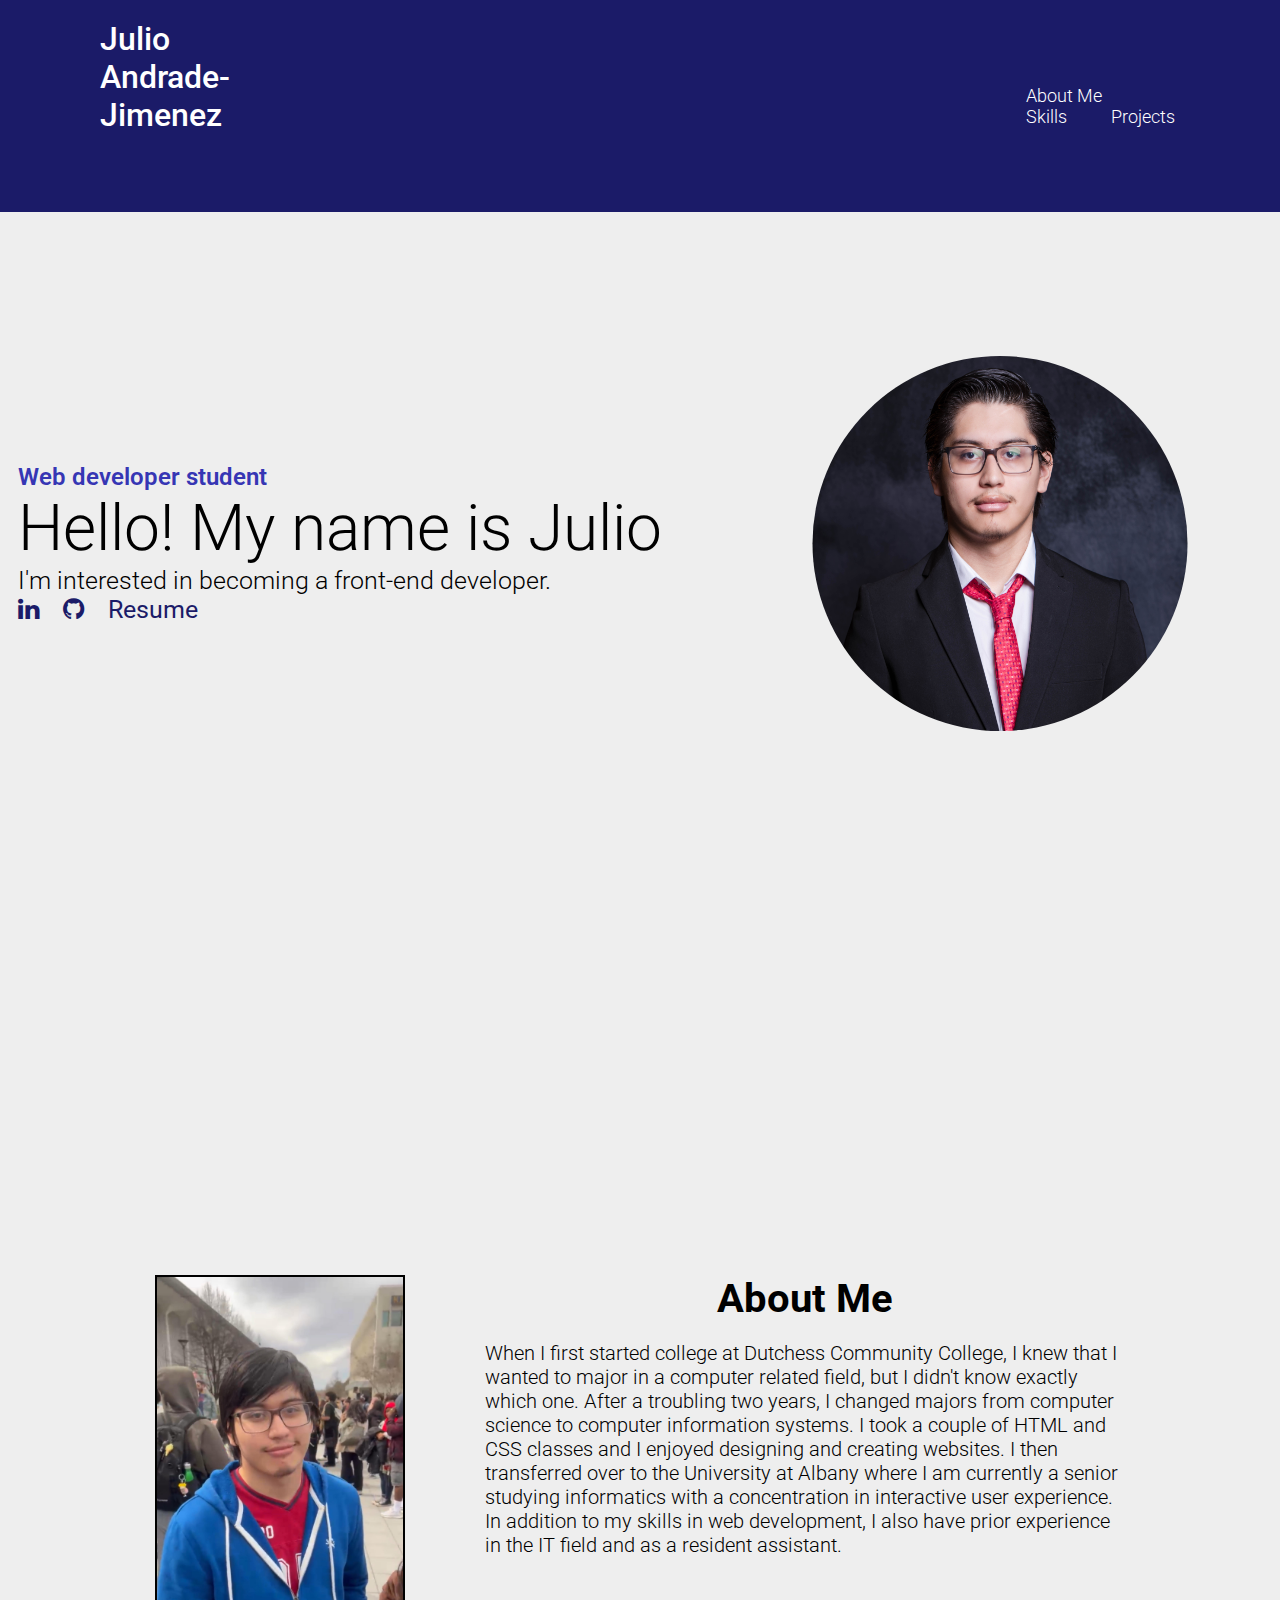
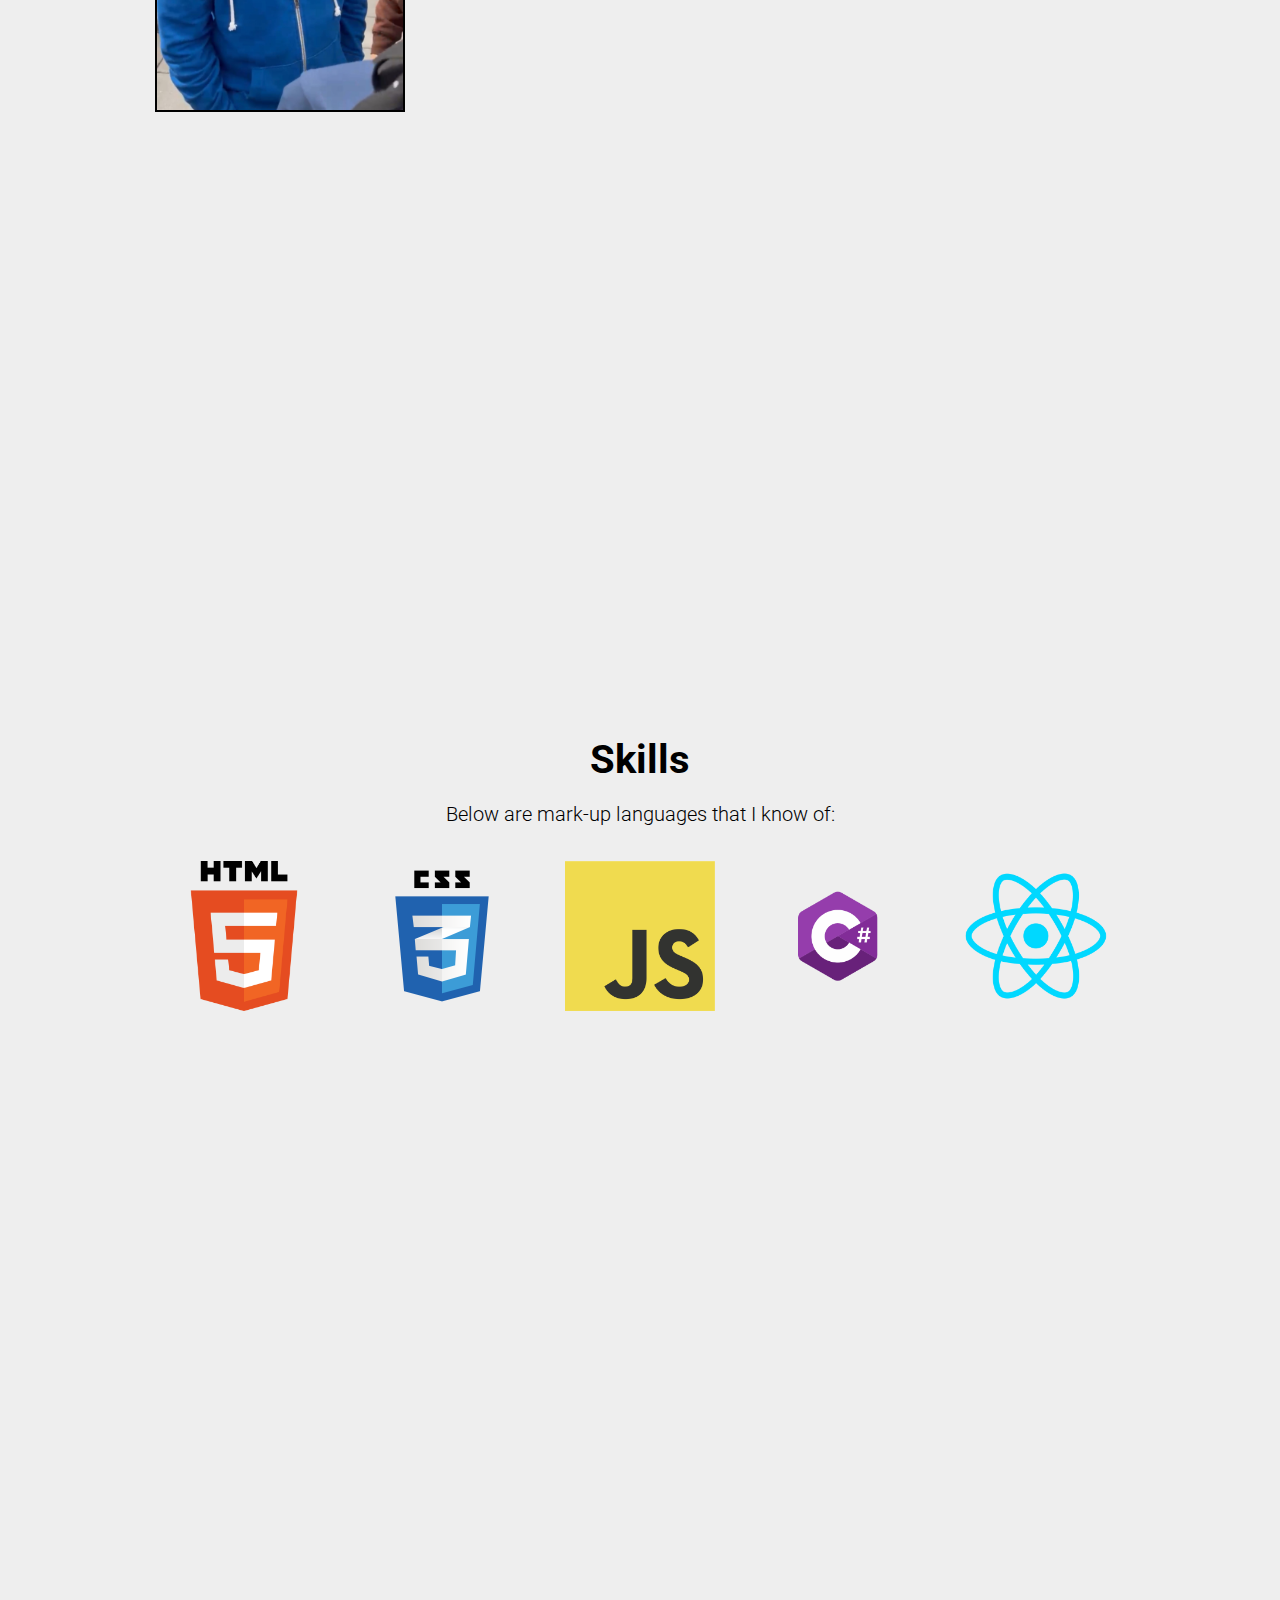
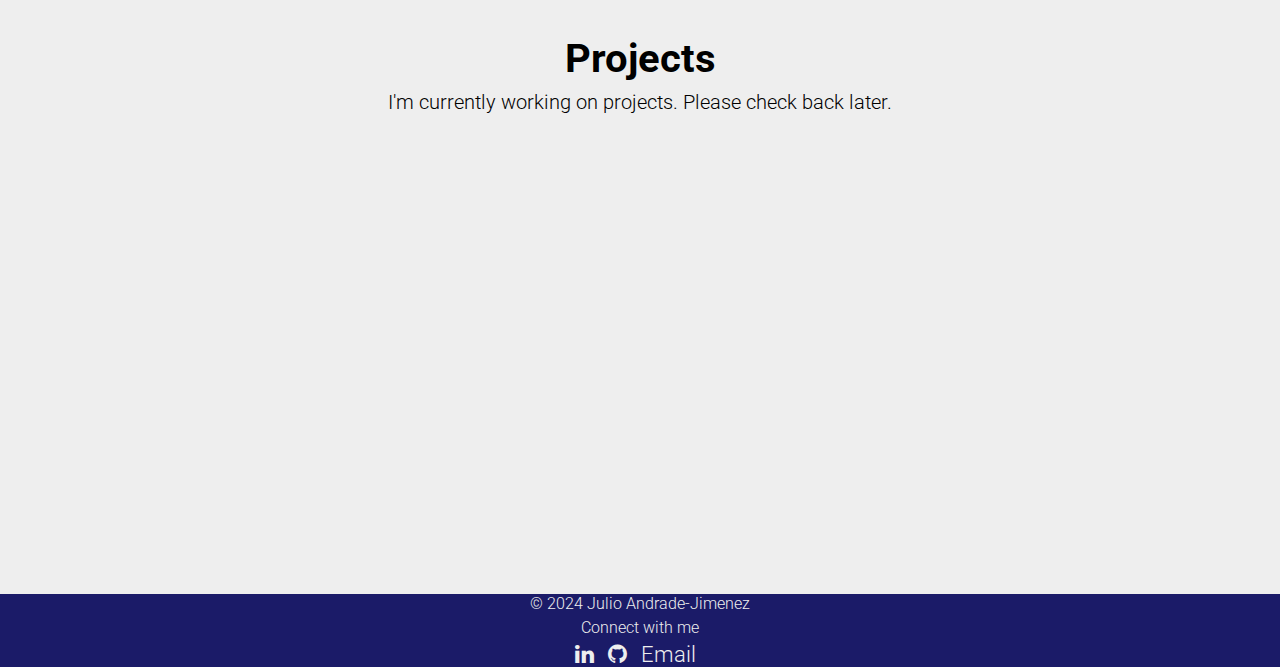
==== commit be25d107: "Currently working on a sidebar menu" ====
--- a/index.html
+++ b/index.html
@@ -39,18 +39,27 @@
   </head>
   <body>
     <header class="header">
-      <div class="logo-container">
+      <div class="header-container">
         <a href="#" class="logo">Julio Andrade-Jimenez</a>
         <!-- Hamburger Menu -->
-        <button
-          class="hamburger hamburger--collapse"
-          type="button"
-          id="button-begone"
-        >
-          <span class="hamburger-box">
-            <span class="hamburger-inner"></span>
-          </span>
-        </button>
+        <div class="button-container">
+          <button
+            class="hamburger hamburger--collapse"
+            type="button"
+            id="button-begone"
+          >
+            <span class="hamburger-box">
+              <span class="hamburger-inner"></span>
+            </span>
+          </button>
+        </div>
+      </div>
+      <div class="sidebar">
+        <nav class="sidebar-mobile">
+          <a href="#about-me-header">About Me</a>
+          <a href="#skills-header">Skills</a>
+          <a href="#projects-header">Projects</a>
+        </nav>
       </div>
       <nav class="navbar">
         <a href="#about-me-header">About Me</a>
@@ -60,7 +69,7 @@
     </header>
     <div class="flexbox">
       <div class="hero-container">
-        <div>
+        <div id="hero-text">
           <h3 class="hero-header">Web developer student</h3>
           <h2 id="hero-header-one">Hello! My name is Julio</h2>
           <h4 id="hero-header-two">
@@ -78,13 +87,7 @@
             <a href="./assets/Resume.pdf" target="_blank">Resume</a>
           </nav>
         </div>
-        <div>
-          <img
-            src="/assets/R5C_7888.jpg"
-            alt="Julio's portrait"
-            id="portrait"
-          />
-        </div>
+        <img src="/assets/R5C_7888.jpg" alt="Julio's portrait" id="portrait" />
       </div>
       <div class="wrapper">
         <div class="about-wrapper" id="about-me-header">
@@ -145,10 +148,10 @@
     </footer>
     <script>
       var hamburger = document.querySelector(".hamburger");
-      var navbar = document.querySelector(".navbar");
+      var navbar = document.querySelector(".sidebar");
       hamburger.addEventListener("click", function () {
         hamburger.classList.toggle("is-active");
-        navbar.classList.toggle("navbar-active");
+        navbar.classList.toggle("sidebar-active");
       });
     </script>
   </body>
--- a/styles/style.css
+++ b/styles/style.css
@@ -16,11 +16,11 @@
   left: 0;
   width: 100%;
   padding: 20px 100px;
+  display: flex;
+  justify-content: space-between;
+  align-items: center;
+  z-index: 100;
   background: #1b1b68;
-  display: flex;
-  justify-content: space-between;
-  align-items: center;
-  z-index: 100;
 }
 
 .logo {
@@ -92,8 +92,8 @@
 }
 
 #nav-icon {
-    display: flex;
-    gap: 1.5rem;
+  display: flex;
+  gap: 1.5rem;
 }
 
 #nav-icon a {
@@ -193,27 +193,68 @@
   visibility: hidden;
 }
 
+.sidebar {
+  width: 100%;
+  display: flex;
+  justify-content: flex-end;
+  visibility: hidden;
+}
+
+.sidebar-active {
+  visibility: visible;
+  position: absolute;
+  top: 3.5rem;
+  left: 0.1rem;
+  z-index: 1;
+}
+
+.sidebar-mobile {
+  display: flex;
+  flex-direction: column;
+  align-items: center;
+  width: 50%;
+  background-color: #1b1b68;
+}
+
+.sidebar-mobile a {
+  text-decoration: none;
+  display: flex;
+  gap: 20rem;
+  color: #eee;
+}
 /* This applies when the screen size is 480px or less */
 @media only screen and (max-width: 480px) {
   .header {
-    max-width: 480px;
+    padding: 0px;
+    flex-wrap: wrap;
+    background-color: transparent;
+  }
+  .header-container {
     width: 100%;
-    padding: 10px 0px 0px;
-    display: flex;
-    justify-content: flex-start;
-    flex-direction: column;
+    display: flex;
+    background-color: #1b1b68;
   }
 
   .logo {
-    font-size: 20px;
-    width: 300px;
-    padding-right: 5rem;
+    font-size: initial;
+    width: 50%;
+    font-size: 1.2rem;
+    display: flex;
+    justify-content: center;
+    align-items: center;
+  }
+
+  .button-container {
+    width: 50%;
+    display: flex;
+    justify-content: flex-end;
+    align-items: center;
   }
 
   /*Keeps the navbar's link hidden until the user clicks on the
     hamburger menu*/
   .navbar {
-    visibility: hidden;
+    display: none;
   }
 
   .navbar-active {
@@ -232,17 +273,15 @@
   }
 
   .hero-container {
-    display: flex;
     flex-direction: column-reverse;
-    max-width: 480px;
-    width: 100%;
   }
 
   #hero-text {
-    padding-left: 0px;
-    padding-top: 3rem;
-    margin: auto;
-    text-align: center;
+    display: flex;
+    flex-direction: column;
+    align-items: center;
+    justify-content: center;
+    gap: 0.5rem;
   }
 
   #hero-img {
@@ -254,107 +293,72 @@
   }
 
   #portrait {
-    width: 275px;
-    height: 250px;
+    width: 100%;
+    height: 350px;
+    margin-bottom: 1.5rem;
   }
 
   .hero-header {
-    width: 100%;
+    width: initial;
   }
 
   #hero-header-one {
     font-size: 36px;
+    display: flex;
+    align-items: center;
   }
 
   #hero-header-two {
-    font-size: 21px;
+    font-size: 18px;
   }
 
   #nav-icon a {
     font-size: 30px;
-  }
-
-  .wrapper {
-    max-width: 390px;
-    margin: auto;
-    margin-bottom: 20rem;
-    display: flex;
-    flex-direction: column;
-  }
-
-  #about-me-header {
-    text-align: center;
-    margin-bottom: 1rem;
-    padding-top: 12rem;
   }
 
   #about-me-pic {
     width: 200px;
     height: 300px;
-    margin: auto;
   }
 
   .about-wrapper {
     font-size: 19px;
-    flex-direction: column;
-    text-align: center;
-    width: 100%;
-  }
-
-  .about-wrapper p {
-    margin: auto;
-    width: 85%;
-    padding-top: 2rem;
-  }
-
-  #skills-header {
-    text-align: center;
+    flex-direction: column-reverse;
+    justify-content: center;
+    align-items: center;
     margin-bottom: 1rem;
     padding-top: 12rem;
   }
 
-  .skills-wrapper {
+  .about-wrapper-header {
+    padding-top: 1.2rem;
     width: 100%;
-    display: flex;
-    flex-direction: column;
-  }
-
-  .skills-wrapper p {
-    width: 50%;
-    margin: auto;
-    padding-bottom: 5rem;
+  }
+
+  .about-wrapper-header p {
+    display: flex;
+    flex-wrap: wrap;
+    width: 75%;
+  }
+
+  .skills-wrapper-img {
+    justify-content: space-evenly;
   }
 
   .skills-img {
     width: 150px;
     padding-top: 1rem;
-    margin: auto;
-  }
-
-  #projects-header {
-    text-align: center;
-    margin-bottom: 1rem;
-    padding-top: 12rem;
   }
 
   .project-wrapper {
-    width: 100%;
     font-size: 20px;
-    margin: auto;
   }
 
   .project-wrapper p {
-    width: 50%;
-    margin: auto;
-  }
-
-  .footer {
-    margin: auto;
-    width: 100%;
+    width: 85%;
   }
 
   #footer-icon a {
-    padding-right: 10px;
     font-size: 22px;
   }
 
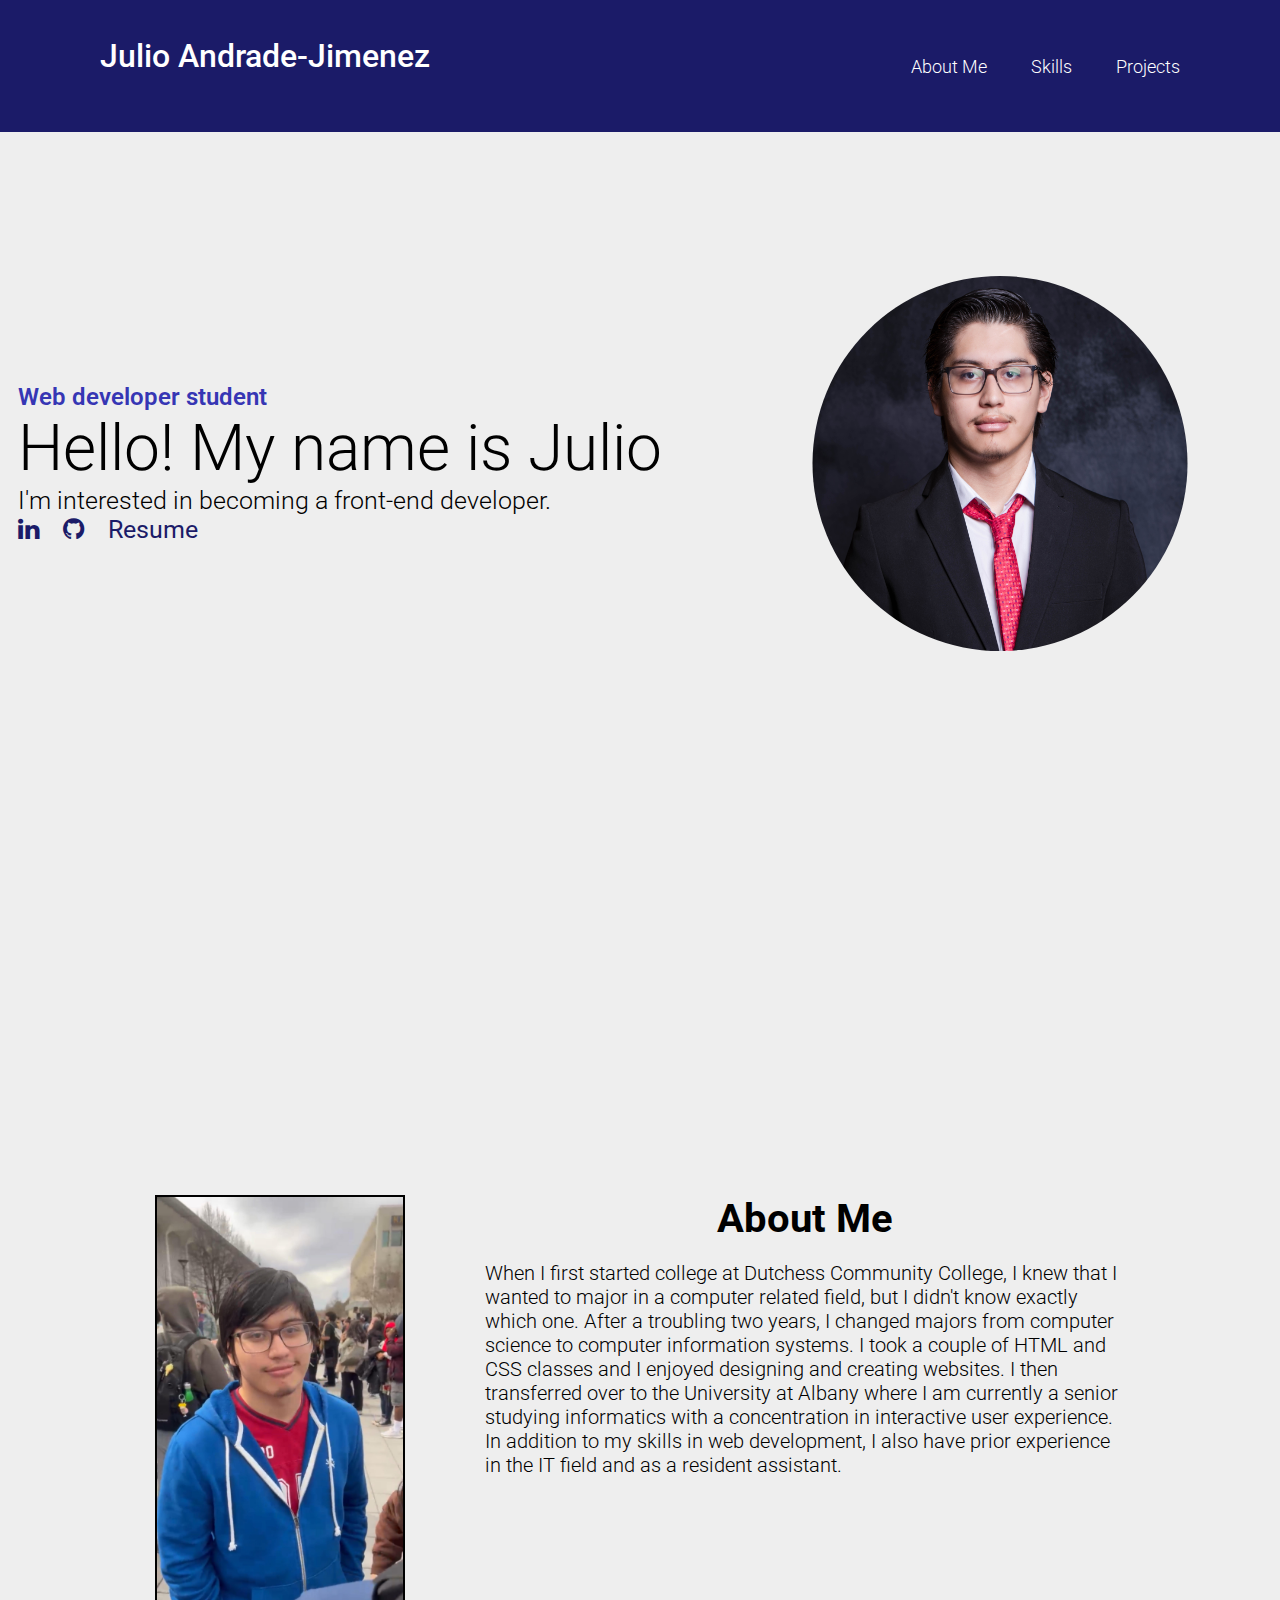
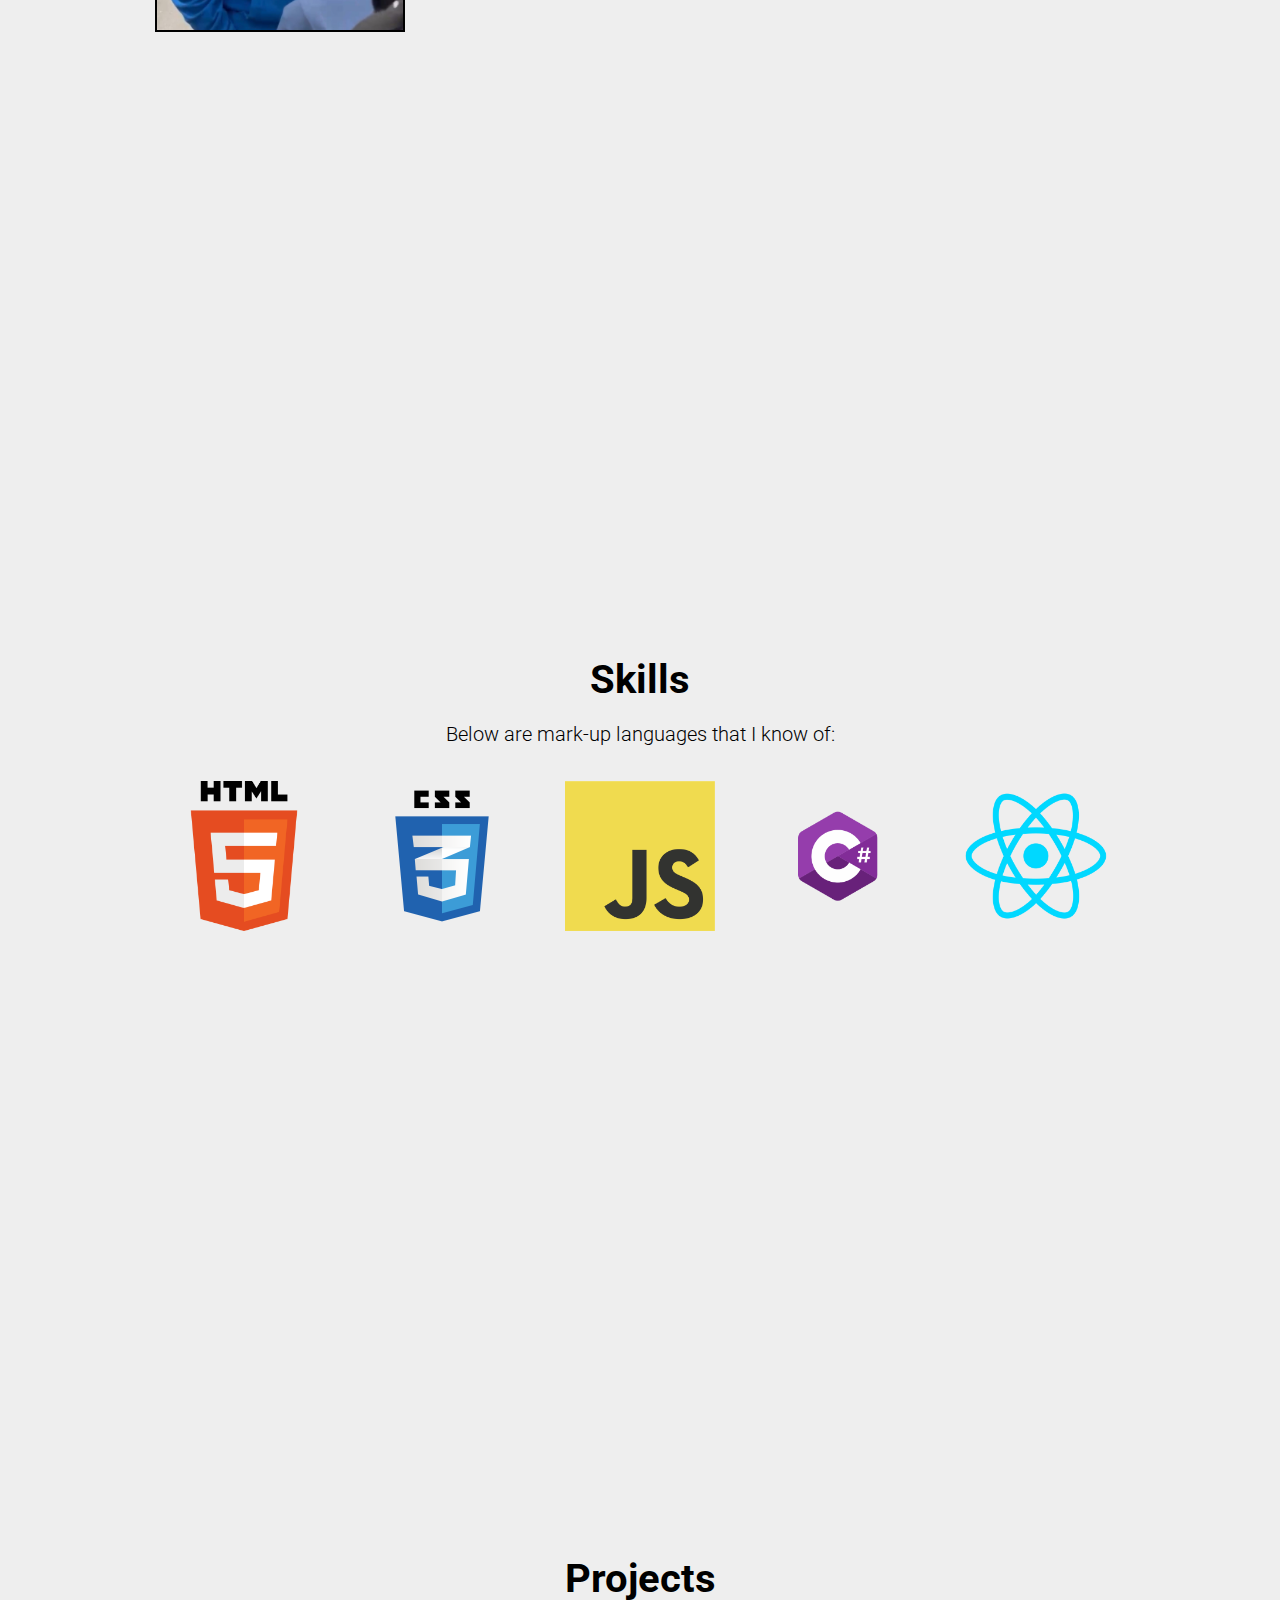
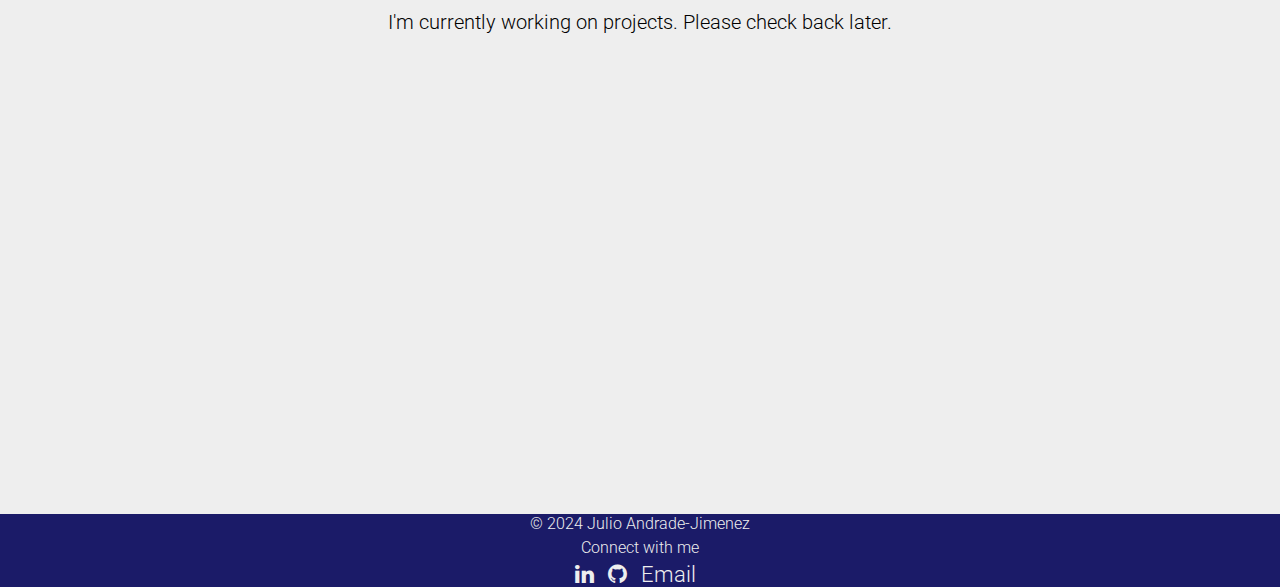
==== commit 28c2f93e: "Improved the mobile responsive design" ====
--- a/index.html
+++ b/index.html
@@ -60,6 +60,21 @@
           <a href="#skills-header">Skills</a>
           <a href="#projects-header">Projects</a>
         </nav>
+        <div class="footer">
+          <p>&copy; 2024 Julio Andrade-Jimenez</p>
+          <p>Connect with me</p>
+          <nav id="footer-icon">
+            <a
+              href="https://www.linkedin.com/in/julio-andrade-jimenez-847bb917b/"
+              target="'_blank"
+              ><i class="fa fa-linkedin" aria-hidden="true"></i
+            ></a>
+            <a href="https://github.com/Wheetos" target="_blank"
+              ><i class="fa fa-github"></i
+            ></a>
+            <a href="mailto:julioandrade20943@gmail.com">Email</a>
+          </nav>
+        </div>
       </div>
       <nav class="navbar">
         <a href="#about-me-header">About Me</a>
@@ -148,10 +163,29 @@
     </footer>
     <script>
       var hamburger = document.querySelector(".hamburger");
-      var navbar = document.querySelector(".sidebar");
+      var mobile = document.querySelector(".sidebar-mobile");
       hamburger.addEventListener("click", function () {
-        hamburger.classList.toggle("is-active");
-        navbar.classList.toggle("sidebar-active");
+        const sidebar = document.querySelector(".sidebar");
+        const active = document.querySelector(".sidebar-active");
+        const hidden = document.querySelector(".sidebar-hidden");
+
+        if (sidebar) {
+          sidebar.classList.toggle("sidebar-active");
+          sidebar.classList.remove("sidebar");
+        } else if (hidden) {
+          hidden.classList.remove("sidebar-hidden");
+          hidden.classList.toggle("sidebar-active");
+        } else {
+          active.classList.remove("sidebar-active");
+          active.classList.toggle("sidebar-hidden");
+        }
+      });
+      mobile.addEventListener("click", function () {
+        const active = document.querySelector(".sidebar-active");
+        if (mobile) {
+          active.classList.remove("sidebar-active");
+          active.classList.toggle("sidebar-hidden");
+        }
       });
     </script>
   </body>
--- a/styles/style.css
+++ b/styles/style.css
@@ -23,6 +23,9 @@
   background: #1b1b68;
 }
 
+.header-container {
+  display: flex;
+}
 .logo {
   font-size: 32px;
   color: #fff;
@@ -193,46 +196,24 @@
   visibility: hidden;
 }
 
-.sidebar {
-  width: 100%;
-  display: flex;
-  justify-content: flex-end;
+.sidebar,
+.sidebar-hidden {
   visibility: hidden;
 }
 
-.sidebar-active {
-  visibility: visible;
-  position: absolute;
-  top: 3.5rem;
-  left: 0.1rem;
-  z-index: 1;
-}
-
-.sidebar-mobile {
-  display: flex;
-  flex-direction: column;
-  align-items: center;
-  width: 50%;
-  background-color: #1b1b68;
-}
-
-.sidebar-mobile a {
-  text-decoration: none;
-  display: flex;
-  gap: 20rem;
-  color: #eee;
-}
 /* This applies when the screen size is 480px or less */
 @media only screen and (max-width: 480px) {
   .header {
     padding: 0px;
     flex-wrap: wrap;
+    top: -1px;
     background-color: transparent;
   }
   .header-container {
     width: 100%;
     display: flex;
     background-color: #1b1b68;
+    padding: 10px 0 20px 2px;
   }
 
   .logo {
@@ -358,6 +339,11 @@
     width: 85%;
   }
 
+  .footer {
+    padding: 20px 0px 20px 0px;
+    font-size: 1.2rem;
+  }
+
   #footer-icon a {
     font-size: 22px;
   }
@@ -365,4 +351,60 @@
   #button-begone {
     visibility: visible;
   }
-}
+
+  .sidebar {
+    background-color: #1b1b68;
+    transform: translateX(30rem);
+    visibility: hidden;
+    position: fixed;
+  }
+
+  .sidebar-active {
+    visibility: visible;
+    display: flex;
+    flex-direction: column;
+    justify-content: flex-end;
+    width: 100%;
+    background-color: #474799;
+    height: 100dvh;
+    transition: 400ms ease-out;
+    position: fixed;
+    top: 0rem;
+    z-index: -1;
+  }
+
+  .sidebar-hidden {
+    display: flex;
+    flex-direction: column;
+    justify-content: flex-end;
+    width: 100%;
+    background-color: #474799;
+    height: 100dvh;
+    transform: translateX(30rem);
+    transition: transform 400ms ease-in;
+    position: fixed;
+    top: 0rem;
+    z-index: -1;
+  }
+
+  body:has(.sidebar-active) {
+    overflow: hidden;
+  }
+
+  .sidebar-mobile {
+    display: flex;
+    flex-direction: column;
+    width: 100%;
+    font-size: 4rem;
+    font-weight: 200;
+    text-shadow: 2px 2px black;
+    padding-bottom: 21rem;
+  }
+
+  .sidebar-mobile a {
+    display: flex;
+    justify-content: center;
+    color: #eee;
+    text-decoration: none;
+  }
+}
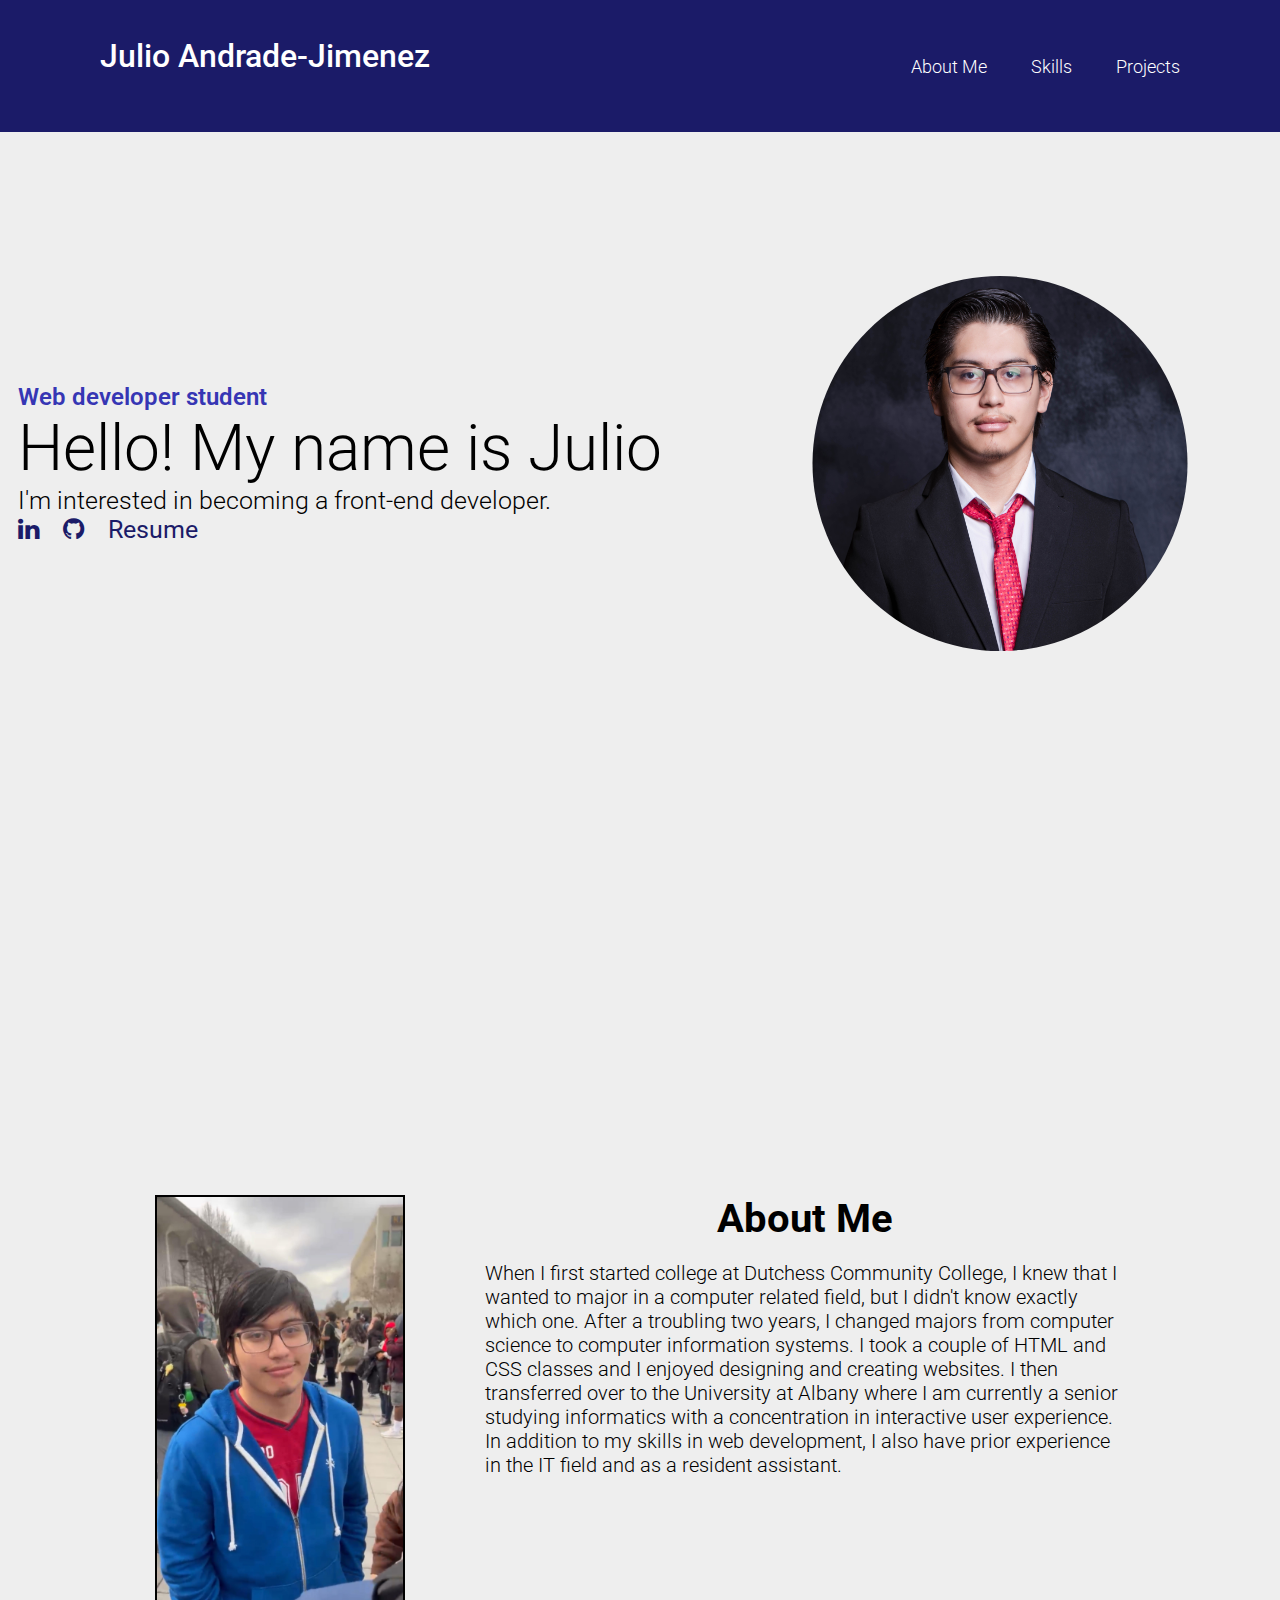
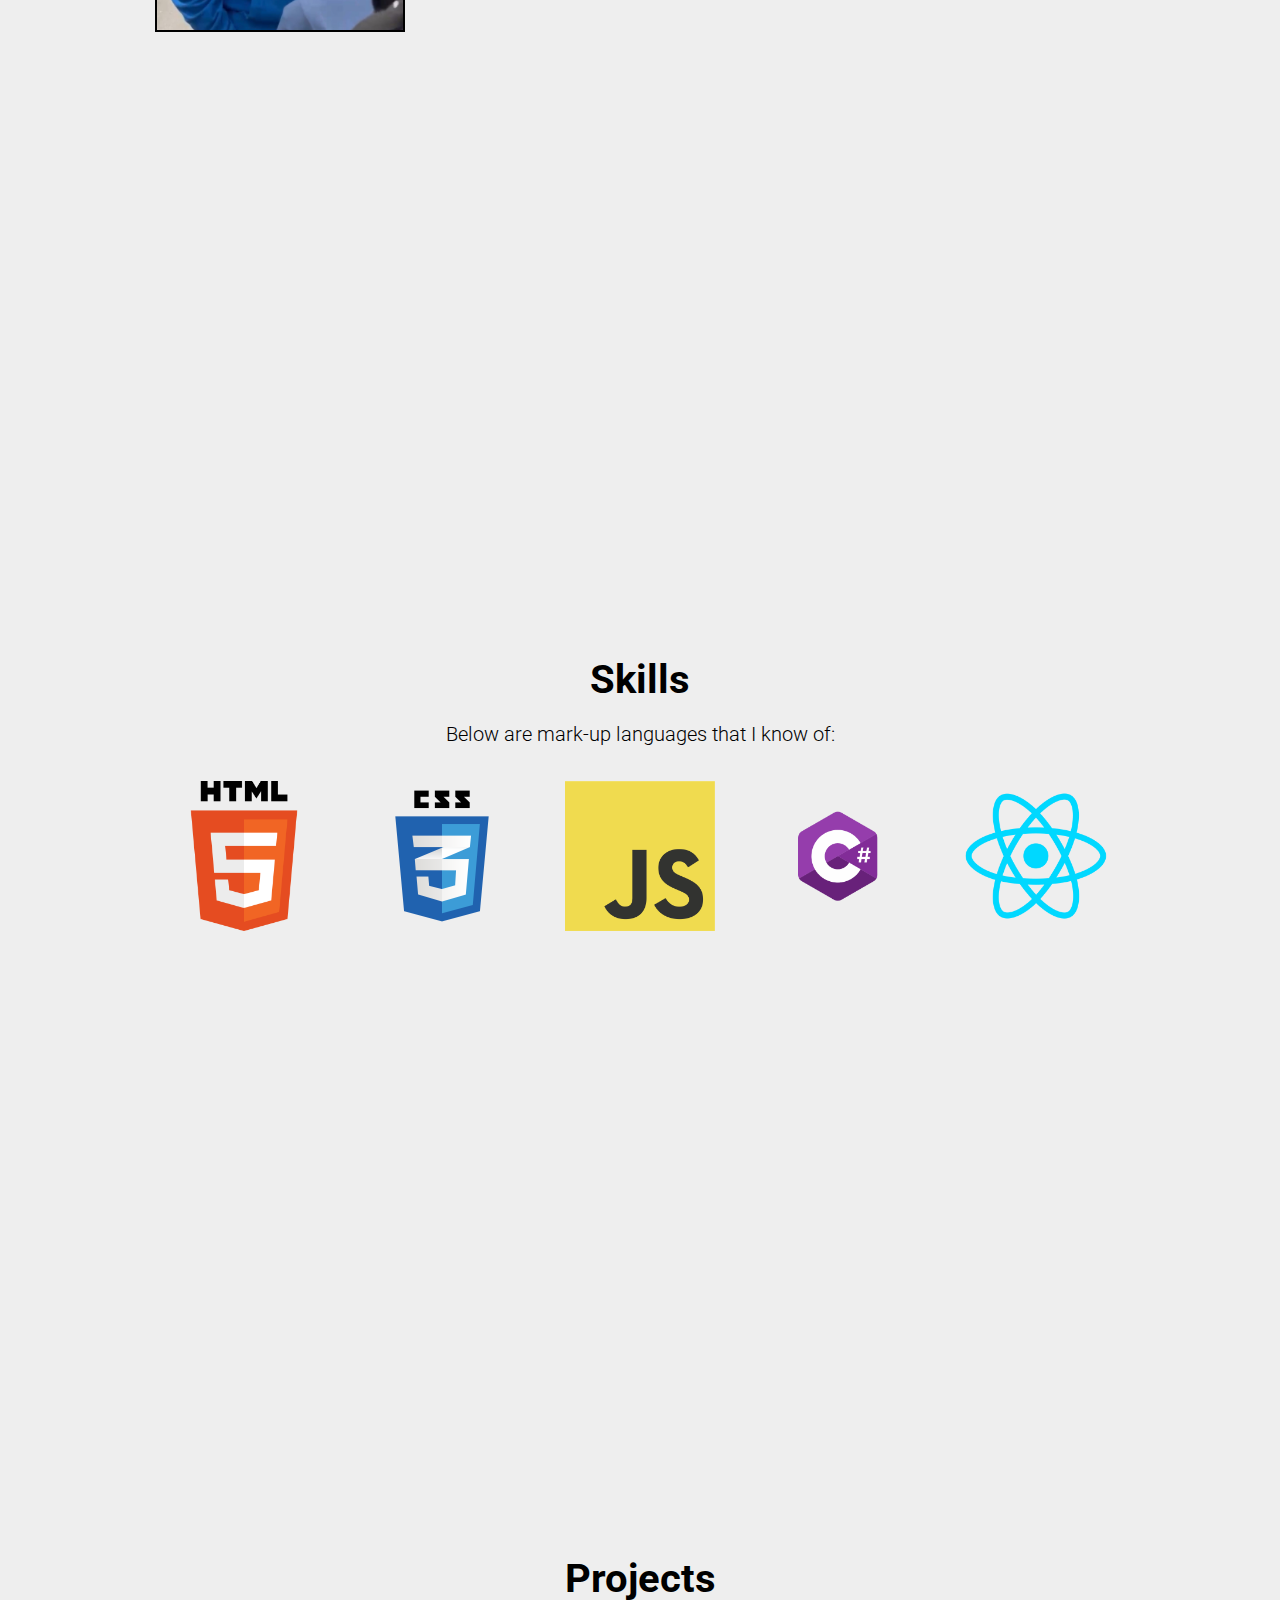
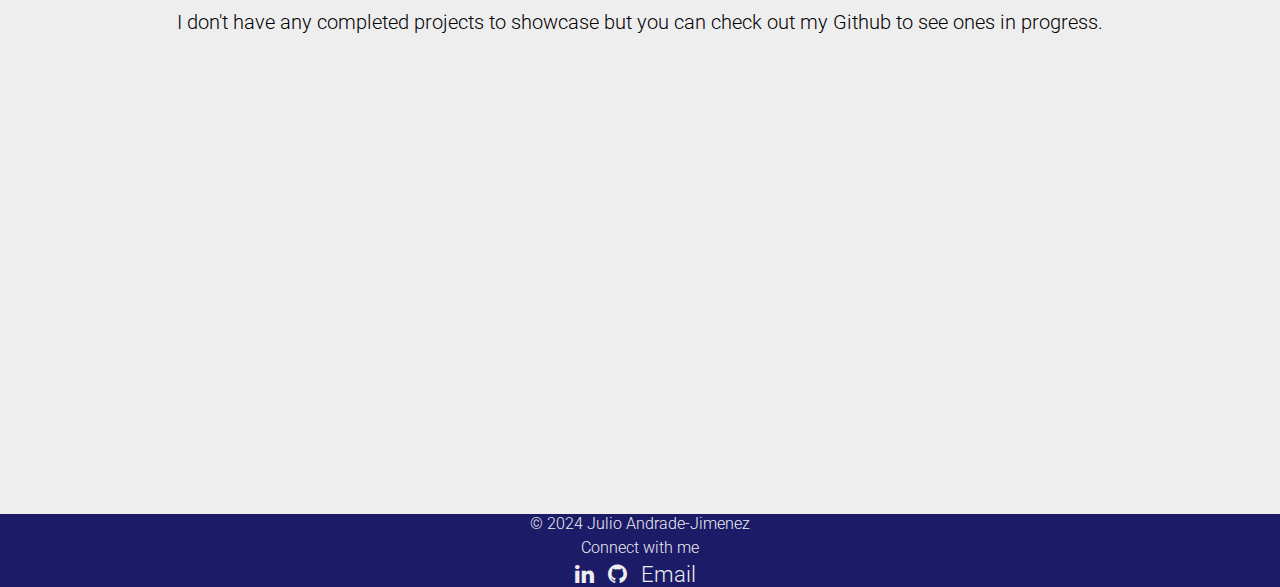
==== commit 3ab518ae: "Replaced some wording in the project section" ====
--- a/index.html
+++ b/index.html
@@ -2,7 +2,7 @@
 <html lang="en">
   <head>
     <meta charset="UTF-8" />
-    <meta name="viewport" content="width=device-width, initial-scale=1.0" />
+    <meta name="viewport" content="width=device-width, initial-scale=1" />
     <meta http-equiv="X-UA-Compatible" content="ie=edge" />
     <title>Julio Andrade-Jimenez</title>
     <link
@@ -140,7 +140,7 @@
       <div class="wrapper">
         <div class="project-wrapper" id="projects-header">
           <h1>Projects</h1>
-          <p>I'm currently working on projects. Please check back later.</p>
+          <p>I don't have any completed projects to showcase but you can check out my Github to see ones in progress.</p>
         </div>
       </div>
     </div>
--- a/styles/style.css
+++ b/styles/style.css
@@ -6,7 +6,7 @@
 }
 
 body {
-  min-height: 100vh;
+  height: auto;
   background-color: #eee;
 }
 
@@ -203,11 +203,21 @@
 
 /* This applies when the screen size is 480px or less */
 @media only screen and (max-width: 480px) {
+  body {
+    height: 100vh;
+  }
+
+  @supports (height: 100dvh) {
+    body {
+      height: 100dvh;
+    }
+  }
   .header {
     padding: 0px;
     flex-wrap: wrap;
     top: -1px;
     background-color: transparent;
+    position: fixed;
   }
   .header-container {
     width: 100%;
@@ -255,6 +265,7 @@
 
   .hero-container {
     flex-direction: column-reverse;
+    margin-top: 13rem;
   }
 
   #hero-text {
@@ -374,6 +385,7 @@
   }
 
   .sidebar-hidden {
+    visibility: visible;
     display: flex;
     flex-direction: column;
     justify-content: flex-end;
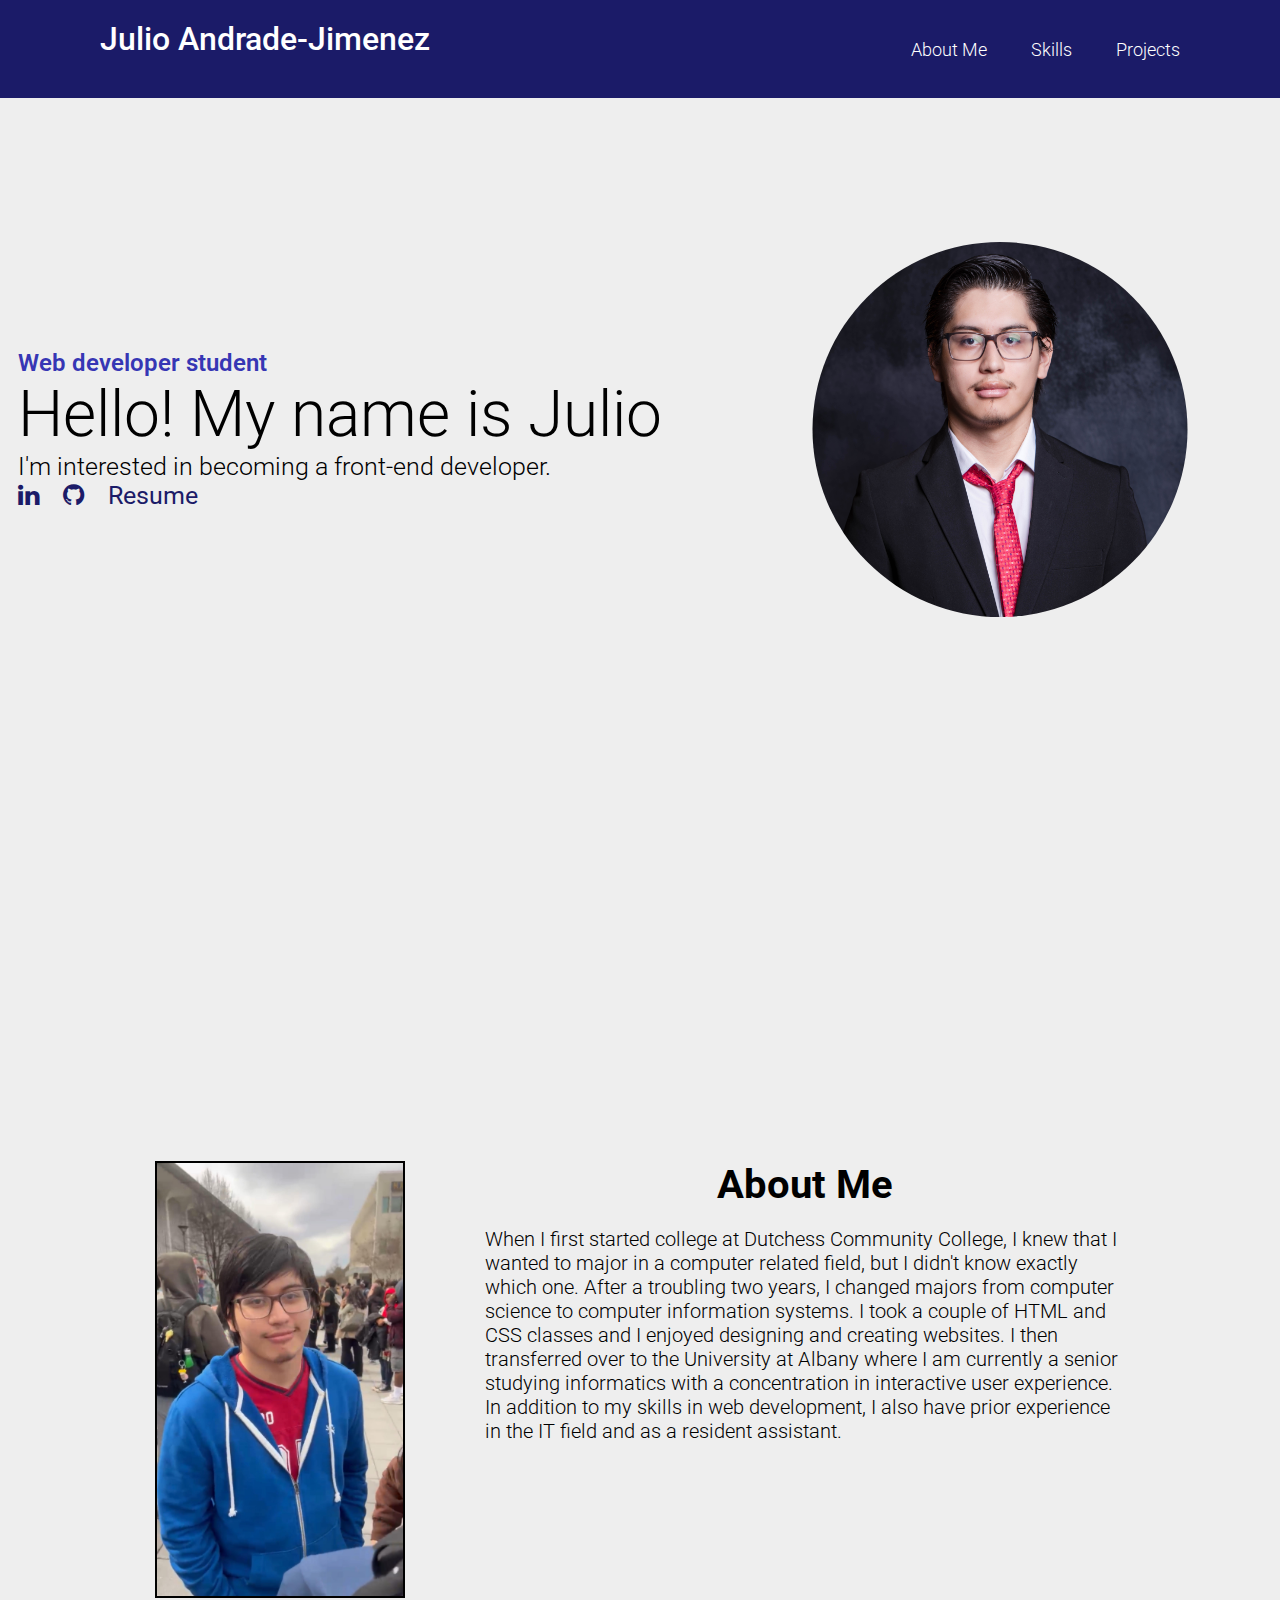
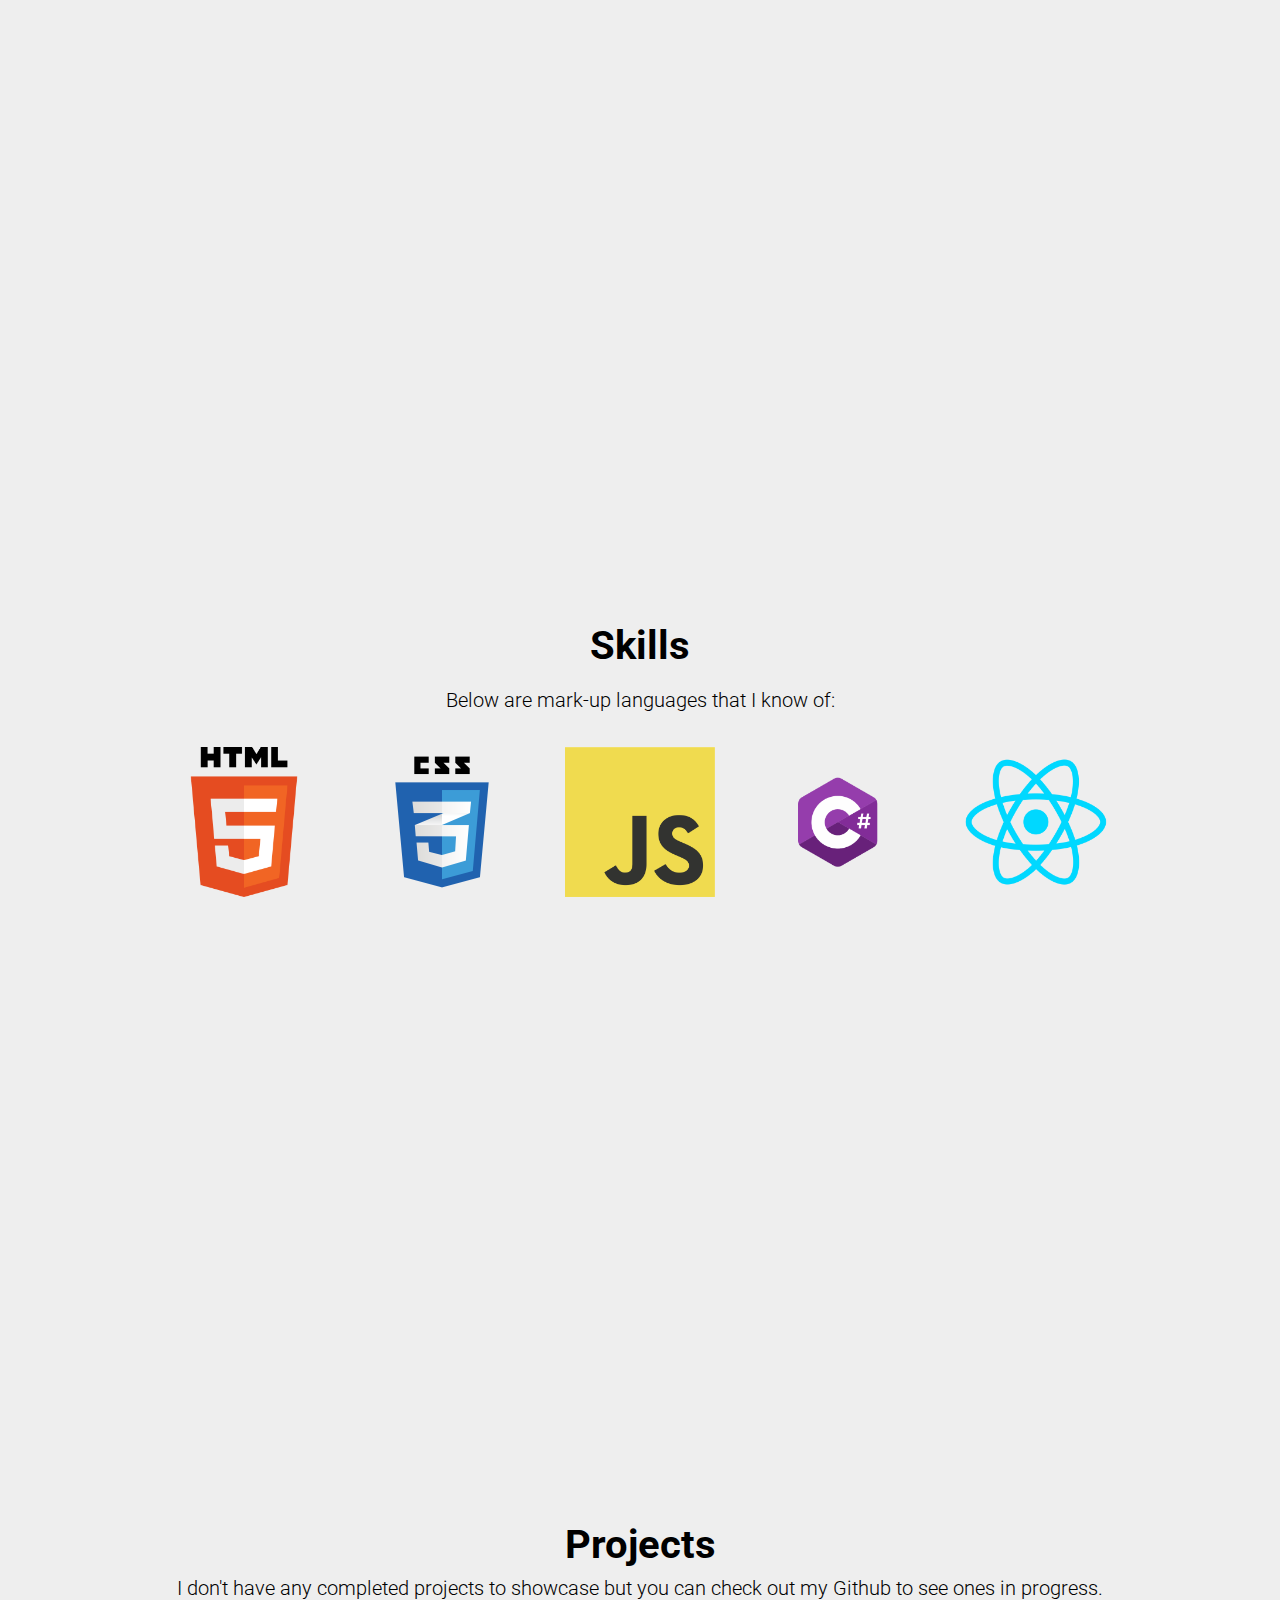
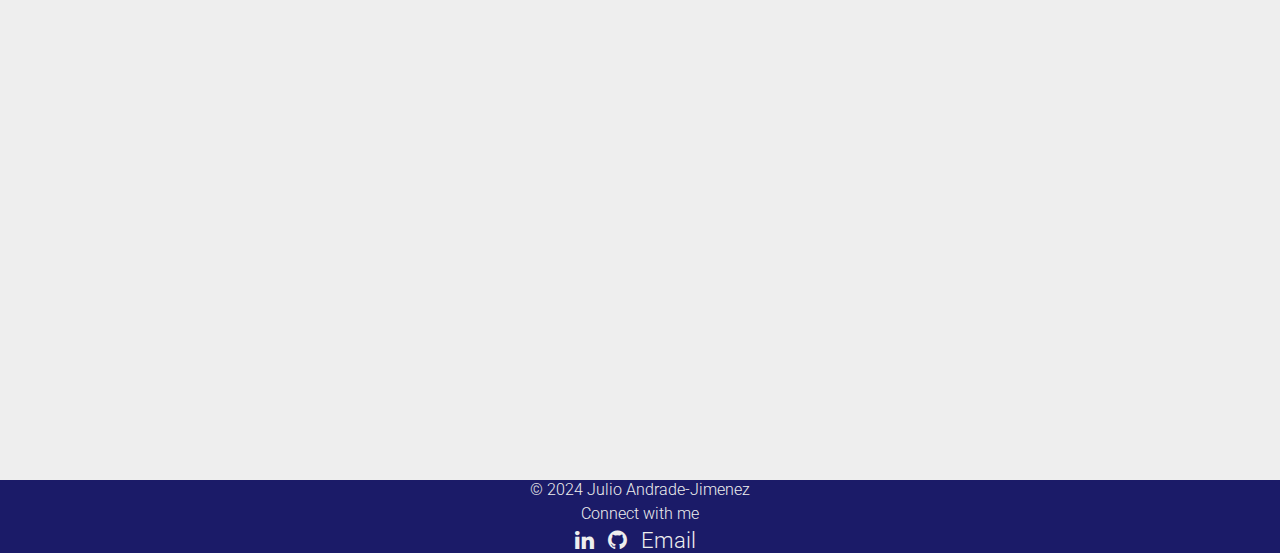
==== commit 2d6bd494: "Fixed the sidebar on mobile & included updated resume" ====
--- a/index.html
+++ b/index.html
@@ -60,21 +60,6 @@
           <a href="#skills-header">Skills</a>
           <a href="#projects-header">Projects</a>
         </nav>
-        <div class="footer">
-          <p>&copy; 2024 Julio Andrade-Jimenez</p>
-          <p>Connect with me</p>
-          <nav id="footer-icon">
-            <a
-              href="https://www.linkedin.com/in/julio-andrade-jimenez-847bb917b/"
-              target="'_blank"
-              ><i class="fa fa-linkedin" aria-hidden="true"></i
-            ></a>
-            <a href="https://github.com/Wheetos" target="_blank"
-              ><i class="fa fa-github"></i
-            ></a>
-            <a href="mailto:julioandrade20943@gmail.com">Email</a>
-          </nav>
-        </div>
       </div>
       <nav class="navbar">
         <a href="#about-me-header">About Me</a>
@@ -99,7 +84,7 @@
             <a href="https://github.com/Wheetos" target="_blank"
               ><i class="fa fa-github"></i
             ></a>
-            <a href="./assets/Resume.pdf" target="_blank">Resume</a>
+            <a href="./assets/Julio-Andrade-Jimenez-Resume.pdf" target="_blank">Resume</a>
           </nav>
         </div>
         <img src="/assets/R5C_7888.jpg" alt="Julio's portrait" id="portrait" />
--- a/styles/style.css
+++ b/styles/style.css
@@ -374,29 +374,29 @@
     visibility: visible;
     display: flex;
     flex-direction: column;
-    justify-content: flex-end;
+    justify-content: center;
     width: 100%;
     background-color: #474799;
     height: 100dvh;
     transition: 400ms ease-out;
-    position: fixed;
-    top: 0rem;
-    z-index: -1;
+    position: absolute;
+    top: 5.5rem;
+    z-index: 0;
   }
 
   .sidebar-hidden {
     visibility: visible;
     display: flex;
     flex-direction: column;
-    justify-content: flex-end;
+    justify-content: center;
     width: 100%;
     background-color: #474799;
     height: 100dvh;
     transform: translateX(30rem);
     transition: transform 400ms ease-in;
-    position: fixed;
-    top: 0rem;
-    z-index: -1;
+    position: absolute;
+    top: 5.5rem;
+    z-index: 0;
   }
 
   body:has(.sidebar-active) {
@@ -410,7 +410,7 @@
     font-size: 4rem;
     font-weight: 200;
     text-shadow: 2px 2px black;
-    padding-bottom: 21rem;
+    background-color: ;
   }
 
   .sidebar-mobile a {
